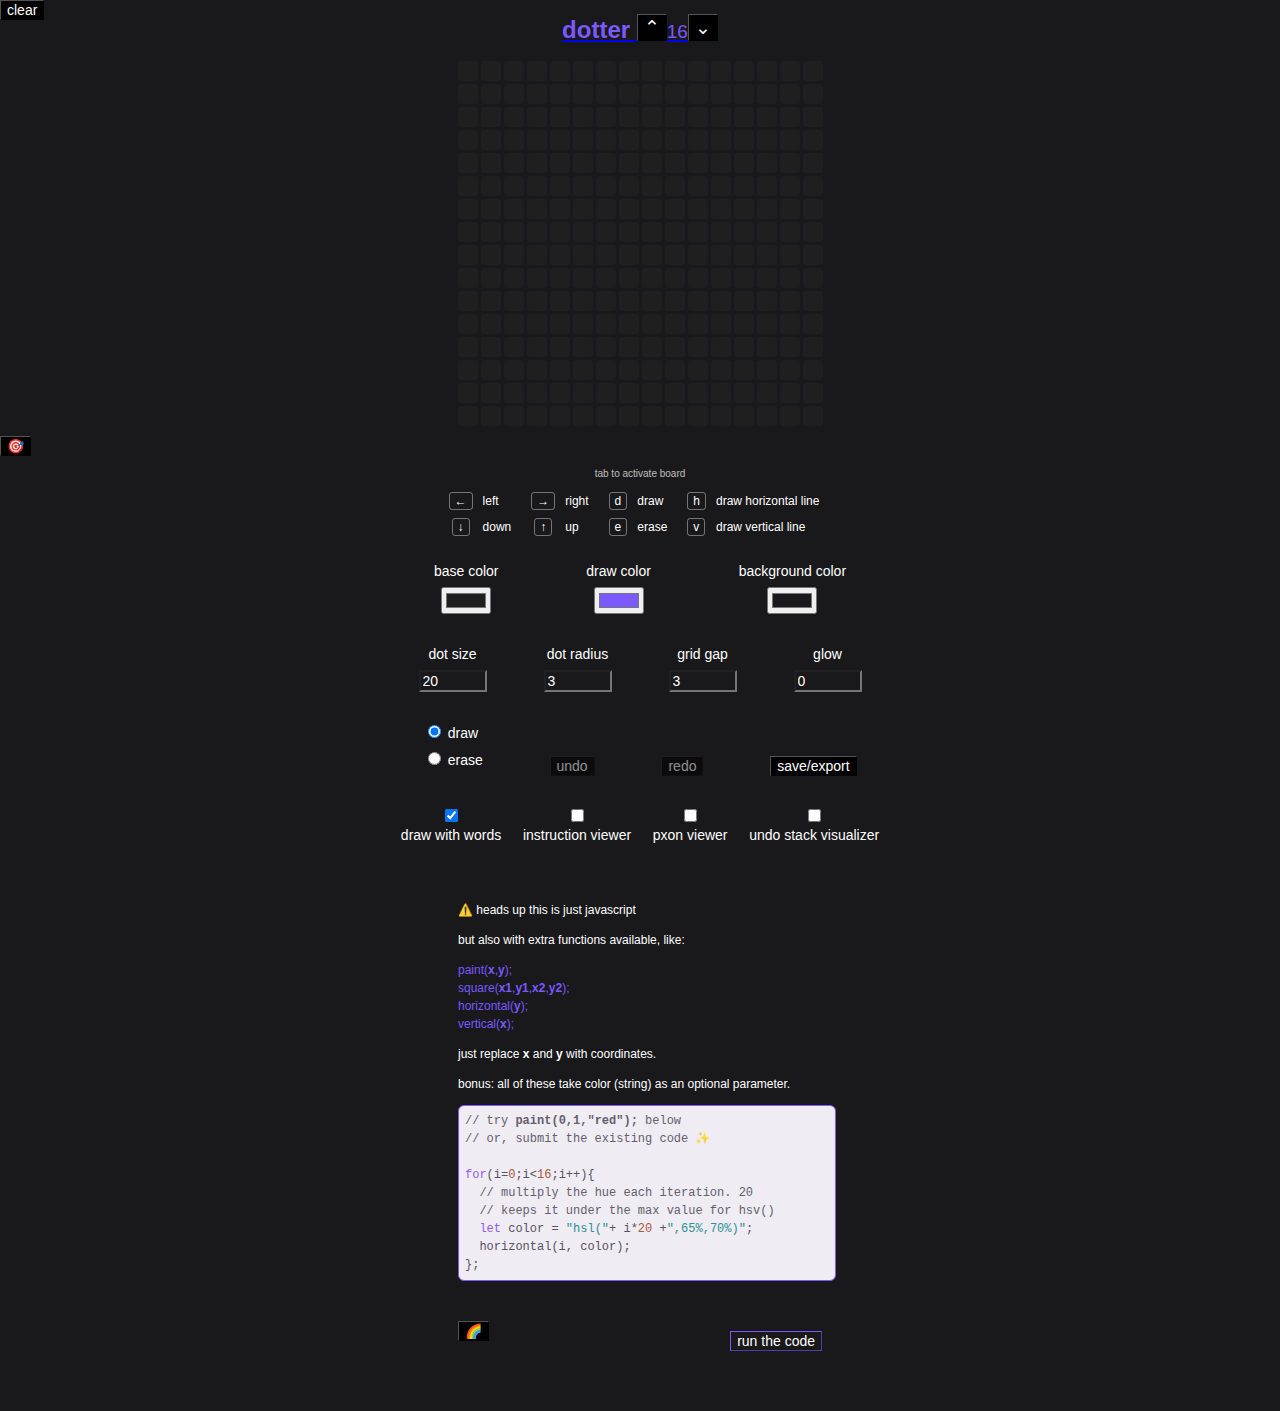
==== dotter/index.html @ d187bbe1 "Update load loop" ====
<!DOCTYPE html>
<html lang="en">
  <head>
    <meta charset="utf-8">
    <meta http-equiv="X-UA-Compatible" content="IE=edge">
    <meta name="viewport" content="width=device-width, initial-scale=1">
     <title>dotter</title>
    <!-- <script src="/dotter/neatcommands.js"></script> -->
    <link rel="stylesheet" href="highlight-styles/atelier-cave-light.css">
    <script  type="text/javascript" src="highlight-js-json.min.js"></script>
    <!-- <script src="https://cdnjs.cloudflare.com/ajax/libs/rangy/1.3.0/rangy-core.min.js" integrity="sha512-N+AGrlJCI4ov6LmtY/2SIm8kAcSAp9lhrYhVFmUhMBuFwQy3xEMNj+cPG4bg0N4XkL7Rw2+sKW8hg8v1MF5yLQ==" crossorigin="anonymous"></script> -->

    <!-- <script  type="text/javascript" src="rangy-selectionsaverestore.min.js"></script> -->


    <script>hljs.initHighlightingOnLoad();</script>
    <style>
//jStyle    
    /* CSS files add styling rules to your content */
    *{
      font-family:  SFMono-Regular, "SFMono-Regular", SFMono, Menlo,
        Monaco, Consolas,"Liberation Mono","Courier New", monospace;
        box-sizing: border-box;
    }
    html{
      overflow-x: hidden;
    }
    body {
      font-family: helvetica, arial, sans-serif;
      margin: 0;
      font-size: 12px;
      background-color: #000;
      transition: background-color .3s ease;
      --textColor: white;
      overflow-x: hidden;
      display: flex;
    }
    
    .draw-color{
      color: var(--currentNewDrawColor)
    }
    
    header{
      
    }
    h1{
      color: var(--currentNewDrawColor);
      text-transform: lowercase;
      text-align: center;
    }
    #dotter-num{
      font-size: 19px;
      font-weight: 100;
      position: relative;
      top: -.5px;
    }
    header button{
      font-size: 19px;
      font-weight: 100;
      position: relative;
      top: -4px;
    }
    th{
      font-weight: normal;
    }
    p{
      line-height: 1.5;
    }
    #keyboard-shortcuts table{
      margin: auto;
      padding: 0;
      border: 0;
      outline: 0;
    }
    td:nth-child(even){
      padding: 5px 15px 5px 5px;
    }
    .key{
      display: inline-block;
      border: 1px solid rgba(255,255,255,.4);
      border-radius: 3px;
      padding: 1px 5px;
      margin: 0 2px;
      color: var(--textColor);
    }
    #main{
      flex: 1;
    }
    #code-editor-input .comment{
      color: var(--textColor) !important;
      opacity: .8;
      position: relative;
      top: -6px;
    }
    #export-window{
      z-index: 999009;
      width: 80%;
      height: 80%;
      display: none;
      position: fixed;
      flex-direction: column;
      top: 50%;
      left: 50%;
      padding: 20px;
      /* bring your own prefixes */
      transform: translate(-50%, -50%);
      background-color: grey;
    }
    .overlay{
      height: 100%;
      width: 100%;
      position: fixed; /* Stay in place */
      z-index: 99999;
      display: none;
      touch-action: none;
      left: 0;
      top: 0;
      background-color: var(--bgColor);
      filter: brightness(0.2);
      opacity: .4;
    }
    .modal-inner{
      display: flex;
      flex: 1;
      height: 100%;
    }
    .modal-inner > div{
      flex: 1;
    }
    .modal-inner textarea{
      display: flex;
      height: 400px;
      flex: 1;
      width: 80%;
    }
    #pxon-scale{
      position: absolute;
      right: 85px;
      top: 7.5px;
    }
    #copy-pxon{
      position: absolute;
      right: 5px;
      top: 5px;
    }
    #pxon-panel, #instruction-panel{
      display: flex;
      flex-direction: column;
      line-break: normal;
      float: right;
      width: 40%;
      display: none;
      z-index: 1;
      color: var(--textColor);
      transition: width .2s ease-in-out;
      border-left: 1px solid rgba(255,255,255,.03);
      background: var(--bgColor);
    }
    #pxon-panel .right-panel-text{
      padding: 0 20px 20px;
      margin-top: 50px;
    }
    #pxon-panel a{
      color: var(--currentNewDrawColor);
      font-style: italic;
      position: relative;
      transition: all .2s ease;
      bottom:0;
    }
    #pxon-panel a:hover{
      bottom: 2px;
    }
    #raw{
      overflow: hidden;
      overflow-y: scroll;
      background: none;
      border: none;
      height: 100%;
      color: var(--textColor);
    }
    input,label, button{
      text-transform: lowercase;
      font-size: 13px;
      color: var(--textColor);
    }
    label{
      padding-bottom: 5px;
    }
    input{
      font-size:16px;
    }
    .tools{
      display: flex;
      margin: 5px;
      padding-bottom: 10px;
      justify-content: space-around;
      align-items: flex-end;
      max-width: 500px;
      margin: 0 auto;
      padding: 20px 0 10px;
    }
    .tools label{
      display: block;
      line-height: 1.5;
    }
    .tools.colors div, .tools.sizing div{
      text-align: center;
    }
    #select-draw-erase label{
      display: inline-block;
    }
    #preview {
      flex: unset;
    }
    #preview #svg-output{
      border: 1px solid var(--bgColor);
      background-color: var(--bgColor);
      display: flex;
      overflow: visible;
      border-radius: 3px;
      box-shadow: 0 0 9px rgba(0,0,0,.2),0 0 3px rgba(0,0,0,.3),0 0px 1px rgba(0,0,0,..2),0 0px 125px -25px var(--bgColor),0 0px 25px 0px rgba(0,0,0,.3);
    }
    #preview-pane{
      position: absolute;
      display: none;
      top: 0;
      right: 0;
    }
    #preview-pane .board{
      grid-gap: 1px 1px;
      grid-template-rows: repeat(16, 3px);
      grid-template-columns: repeat(16, 3px);
      border-radius: .1;
    }
    #preview-pane .board .dot[style]{
      border-radius: .1px !important;
    }
    #grid-container{
      -webkit-touch-callout: none; /* iOS Safari */
      -webkit-user-select: none; /* Safari */
       -khtml-user-select: none; /* Konqueror HTML */
         -moz-user-select: none; /* Old versions of Firefox */
          -ms-user-select: none; /* Internet Explorer/Edge */
              user-select: none; /* Non-prefixed version, currently supported by Chrome, Edge, Opera and Firefox */
      margin-bottom: 10px;
      opacity: 1;
      transform: scale3d(1,1,1);
    }
    #grid-container .board{
      margin: auto;
      touch-action: none;
      outline: none;
    }
    .board-container{
      display: flex;
      justify-content:space-around;
      align-content: center;
    }
    .board{
      display: grid;
      grid-gap: 3px 3px;
      grid-template-rows: repeat(16, 20px);
      grid-template-columns: repeat(16, 20px);
    }
    .dot{
      background-color: #19181A;
      border: 1px solid rgba(255,255,255,0);
      transition: border .1s ease;
      transition: filter .1s ease;

    }  
    input[type=color]{
      /* border: none;
      background-color: transparent; */
    }
    input[type=number]{
      background-color:transparent;
      width: 60px;
    }
    input[type=submit]{
      margin-top: 10px;
      background-color:transparent;
      border-width: 1px;
      border-color: var(--currentNewDrawColor) !important;
      float: right;
      color: var(--textColor);
    }
    #draw-with-words{
      margin: 40px auto 20px;
      width: 364px;
      padding-bottom: 50px;
      color: var(--textColor);
    }
    code{
      width: 364px;
      min-height: 150px;
      border: 1px solid var(--currentNewDrawColor);
      line-height: 1.5;
      border-radius: 6px;
      display: block;
      margin: auto;
      padding: 20px;
      text-align: left;  
      text-transform: unset !important;    
    }
    code {
      /* color: var(--currentNewDrawColor) !important; */
      text-align: left;      
      text-transform: unset !important;
    }
    span.code{
      color: var(--currentNewDrawColor);
    }    
    button{
      background-color: black;
      border-width: 1px;
      color: var(--textColor);
    }
    #more-tools{
      display: flex;
      align-items: flex-start;
      text-align: center;
    }
    #more-tools label{
      display: block;
    }
    #undo-visualizer * {
      display: inline-block;
    }
    #undo-visualizer #undo-tile-scale, 
    #undo-visualizer #undo-tile-gap{
      display: none;
    }
    #undo-button{
      opacity: .5;
      transition: opacity .1s ease-in-out;
    }
    #redo-button{
      opacity: .5;
      transition: opacity .1s ease-in-out;
    }
    #undo-history:first-child { margin-top: auto }
    #undo-history{
      display: flex;
      flex-direction: row-reverse;
      justify-content:  flex-end;
      flex-wrap: nowrap;
      white-space: nowrap;
      margin-top: 20px;
      border: 1px solid rgba(255,255,255,.2);
      padding: 10px;
      max-width: 95%;
      overflow-x: scroll;
      margin: 30px auto 0;
    }
    #undo-history .board{
      grid-gap: 0 0;
      margin-right: 10px;
      grid-template-rows: repeat(16, 2px);
      grid-template-columns: repeat(16, 2px);
    }
    #undo-history .dot[style]{
      box-shadow: none !important;
    }
    .before-drawing{
      height: auto;
      display: block;
      opacity: 1;
      transition: all .5s ease;
    }
    .after-drawing{
      height: 0;
      display: none;
      opacity: 0;
      transition: all .5s ease;
    }
    
    #hide-checkbox:checked + label {
      transform: scale(2, 3);
      position: relative;
      left: -5px;
      bottom: -5px;
      font-size: 10px;
    }
    #preview #svg-output{
      transform-origin-x: 0;
      transform-origin-y: 0;
    }
    @media only screen and (min-width: 440px) {
      input,label, button{
        text-transform: lowercase;
        font-size:14px;
        color: var(--textColor);
      }

    }
    </style>
  </head>  
  <body>
    <button onclick="clearBoard();" style="position: absolute;top:10;left:10;">clear</button>
    <div id="export-window">
      <h2>Export your dots to PXON or SVG</h2>
      <button id="close-export-modal">close this</button>
      <div class="modal-inner">
        <div id="export-pxon">
          <p>Here's your pxon</p>
          <textarea id="export-pxon-textarea"></textarea>
        </div>
        <div id="export-svg">
          <p>Here's your svg</p>
          <textarea id="export-svg-textarea"></textarea>
        </div>
        <div id="preview">
          <p>Here's your preview</p>
        </div>
      </div>
    </div>
    <div id="overlay-backdrop" class="overlay"></div>
    <div id="main">
      <header><a href="/">
        <h1>DOTTER <button id="dotter-up">⌃</button><span id="dotter-num">16</span><button id="dotter-down">⌄</button></h1>
        </a>
      </header>
      <div  id="grid-container" class="board-container"></div>
      <button id="color-eyedropper">🎯</button>
      <pre id="code-editor-console" style="text-align:center;opacity: .4;margin-top: 0;white-space: pre-wrap;"></pre>
      <div id="keyboard-shortcuts">
        <small style="text-align: center;display: block;opacity: .7;">tab to activate board</small>
        <table>
          <colgroup span="2"></colgroup>
          <colgroup span="2"></colgroup>
          <colgroup span="2"></colgroup>
          <colgroup span="2"></colgroup>
          <tr>
            <th 
              colspan="2" 
              scope="colgroup"  
              aria-label="column of shortcuts"
            ></th>
            <th 
              colspan="2" 
              scope="colgroup"  
              aria-label="column of shortcuts"
            ></th>
            <th 
            colspan="2" 
            scope="colgroup"  
            aria-label="column of shortcuts"
          ></th>
          <th 
            colspan="2" 
            scope="colgroup"  
            aria-label="column of shortcuts"
          ></th>
          </tr>
          <tr>
            <th scope="col" aria-label="key"></th>
            <th scope="col" aria-label="command"></th>
            <th scope="col" aria-label="key"></th>
            <th scope="col" aria-label="command"></th>
            <th scope="col" aria-label="key"></th>
            <th scope="col" aria-label="command"></th>
            <th scope="col" aria-label="key"></th>
            <th scope="col" aria-label="command"></th>
          </tr>
          <tr>
            <th scope="td"><span class="key">←</span></th>
            <td>left</td>
            <th scope="td"><span class="key">→</span></th>
            <td>right</td>
            <th scope="td"><span class="key">d</span></th>
            <td>draw</td>
            <th scope="td"><span class="key">h</span></th>
            <td>draw horizontal line</td>
          </tr>
          <tr>
            <th scope="td"><span class="key">↓</span></th>
            <td>down</td>
            <th scope="td"><span class="key">↑</span></th>
            <td>up</td>
            <th><span class="key">e</span></td>
            <td>erase</td>
            <td><span class="key">v</span></td>
            <td>draw vertical line</td>
          </tr>
        </table>
      </div>
      <div id="preview-pane"></div>
      <div class="tools colors">
        <div id="initial-dot-color-select">
          <label for="initial-dot-color-selected">Base color</label>
          <input type="color" id="initial-dot-color-selected" name="select-initial-dot-color" class="color-picker" value="#1f1f1f" tabIndex="0"/>
        </div>
        <div id="color-select">
          <label for="color-selected">Draw Color</label>
          <input type="color" id="color-selected" class="color-picker" name="select-color" value="#7a59ff" tabIndex="0"/>
        </div>
        <div id="background-select">
          <label for="background-color-selected">Background Color</label>
          <input type="color" id="background-color-selected" name="select-background-color" class="color-picker" value="#19181A" tabIndex="0"/>
        </div>
      </div>
      <div class="tools sizing">
        <div id="select-dot-size" >
          <label for="dot-size">dot size</label>
          <input type="number" id="dot-size" name="select-dot-size"
             value="20">
        </div>
        <div id="select-dot-radius-amount">
          <label for="dot-radius-amount">dot radius</label>
          <input type="number" id="dot-radius-amount" name="select-dot-radius-amount"
             value="3" >
        </div>
        <div id="select-grid-gap-size">
          <label for="grid-gap-size">grid gap</label>
          <input type="number" id="grid-gap-size" name="select-grid-gap-size"
             value="3" >
        </div>
        <div id="select-glow-amount">
          <label for="glow-amount">glow</label>
          <input type="number" id="glow-amount" name="select-glow-amount"
             value="0">
        </div>
      </div>
      <div class="tools-container">
        <div class="tools modes">
          <div id="select-draw-erase">
            <input type="radio" id="select-draw-radio" name="draw-erase-radio" value="draw" / checked>
            <label for="select-draw-radio">draw</label><br/>
            <input type="radio" id="select-erase-radio" name="draw-erase-radio" value="erase" />
            <label for="select-erase-radio">erase</label>
          </div>
          <div class="undo">
            <button id="undo-button" disabled>undo</button>
          </div>
          <div class="redo">
            <button id="redo-button" disabled>redo</button>
          </div>
          <div>
            <button id="open-save-export-button">save/export</button>
          </div>
        </div>
        <div id="more-tools" class="tools">
          <!-- <div class="check">
            <input type="checkbox" id="hide-checkbox" name="hide">
            <label for="hide-checkbox">minimize</label>
          </div> -->
          <div class="check experiment">
            <input type="checkbox" id="code-editor-checkbox" name="code-editor-checkbox" checked>
            <label for="code-editor-checkbox">draw with words</label>
          </div>
          <div class="check experiment">
            <input type="checkbox" id="enable-instruction-viewer" name="enable-instruction-viewer">
            <label for="enable-instruction-viewer">Instruction viewer</label>
          </div>
          <div class="check experiment">
            <input type="checkbox" id="enable-pxon-viewer" name="enable-pxon-viewer">
            <label for="enable-pxon-viewer">PXON viewer</label>
          </div>
          <div id="undo-visualizer" class="check experiment">
            <input type="checkbox" id="enable-undo-visualizer" name="enable-undo-visualizer">
            <label for="enable-undo-visualizer">undo stack visualizer</label>
            <div id="undo-tile-scale">
              <span>(🚧 disable if slow)</span>
              <label for="select-undo-tile-scale">&nbsp;&nbsp; scale</label>
              <input type="number" id="select-undo-tile-scale" name="select-undo-tile-scale" value="2" style="width:40px;">
            </div>
            <div id="undo-tile-gap">
              <label for="select-undo-tile-gap">&nbsp;&nbsp; gap</label>
              <input type="number" id="select-undo-tile-gap" name="select-undo-tile-gap" value="0" style="width:40px;">
            </div>
          </div>
        </div>
      </div>
      <div id="draw-with-words">
        <p><span style="font-size:12px">⚠️</span> heads up this is just javascript</p>
        <p>but also with extra functions available, like:</p>
        <p>
          <span class="code">paint(<b>x</b>,<b>y</b>);</span><br/>
          <span class="code">square(<b>x1</b>,<b>y1</b>,<b>x2</b>,<b>y2</b>);</span><br/>
          <span class="code">horizontal(<b>y</b>);</span><br/>
          <span class="code">vertical(<b>x</b>);</span><br/>
        </p>
        <p>just replace <b>x</b> and <b>y</b> with coordinates.</p>
        <p>bonus: all of these take color (string) as an optional parameter.</p>
        <pre>
<code name="code-editor" id="code-editor-input" contenteditable="true" autocapitalize="off" autocomplete="off" spellcheck="false" class="javascript">// try <strong>paint(0,1,"red");</strong> below 
// or, submit the existing code ✨

for(i=0;i<16;i++){
  // multiply the hue each iteration. 20
  // keeps it under the max value for hsv()
  let color = "hsl("+ i*20 +",65%,70%)";
  horizontal(i, color);
};
</code>
      </pre>
      <input id="submit-code-button" type="submit" value="run the code" title="run the code, do it" />
      <button onclick="codeEditorInput.innerHTML=moreRainbowCode;hljs.highlightBlock(codeEditorInput);">🌈</button>
      
        <!-- <pre>
paint(x,y,color)
  x = (number) x coordinate
  y = (number) y coordinate
  color = (string) optional. color in hex "#ffffff" format
  
square(x1,y1,x2,y2,color)
  x1 = (number) x coordinate
  y1 = (number) y coordinate
  x2 = (number) x coordinate
  y2 = (number) y coordinate
  color = (string) optional. color in hex "#ffffff" format
        </pre> -->
      </div>
    </div>
    <div id="instruction-panel">
      <button id="copy-instruction">copy url</button>

      <textarea style="height:1000px;" id="instructions"></textarea>
    </div>
    <div id="pxon-panel">
      <div class="pxon-panel-top">
        <div id="pxon-scale">
          <label for="select-pxon-scale">pxon scale:</label>
          <input type="number" id="select-pxon-scale" value="1" style="width:40px;"/>
        </div>
        <div class="right-panel-text">
          <div class="before-drawing">
            <p>first, you must draw.</p>
          </div>
          <div class="after-drawing">
            <p><b class="draw-color">CONGRATS</b></p>
            <p>You've made <a href="http://jennmoney.biz/pxon">PXON</a>.</p>
            <p>The text below is editable. you'll find copy and download buttons above and to the right.</p>
            <p>Adjust the scale of your pxon, if you'd like!</p>
          </div>
        </div>
        <button id="copy-pxon">copy</button>
      </div>
      <textarea id="raw"></textarea>
    </div>
    
    
<script>









function sleep(milliseconds) { 
  let timeStart = new Date().getTime(); 
  while (true) { 
      let elapsedTime = new Date().getTime() - timeStart; 
      if (elapsedTime > milliseconds) { 
          break; 
      } 
  }
}

var gridContainer,
  undoStack = [],
  gridArray = [],
  gridContainer = document.getElementById('grid-container'),
  undoPresses = 0,
  undoCount = 0,
  undoButton = document.getElementById("undo-button"),
  openSaveExportButton = document.getElementById("open-save-export-button"),
  closeExportModal = document.getElementById("close-export-modal"),
  overlayBackdrop = document.getElementById("overlay-backdrop"),
  BOARD_SIZE = 16,
  dotBoard,
  dotCount,
  currentTool,
  hasDrawnSwitch = false,
  pxonScale = 10,
  color,
  undoSize,
  currentUndoSpot,
  currentUndoSpotFromIndex,
  UNDO_VISUALIZER = false; 

//////// SET UP OPTIONS + USER INPUTS

var inputInitialDotColor = document.getElementById("initial-dot-color-selected"),
  inputNewDrawColor = document.getElementById("color-selected"),
  inputBackgroundColor = document.getElementById("background-color-selected"),
  inputDotSize = document.getElementById("dot-size"),
  inputDotRadius = document.getElementById("dot-radius-amount"),
  inputGridGapSize = document.getElementById("grid-gap-size"),
  inputGlowRadius = document.getElementById("glow-amount"),
  inputDrawEraseRadio = document.getElementById("draw"),
  inputHideCheckbox = document.getElementById("hide-checkbox"),
  inputInstructionViewerCheckbox = document.querySelector("input[name=enable-instruction-viewer]"),

  inputPxonViewerCheckbox = document.querySelector("input[name=enable-pxon-viewer]"),
  inputPxonScale = document.getElementById("select-pxon-scale")
  inputCodeEditorCheckbox = document.getElementById("code-editor-checkbox")
  inputUndoVisualizerCheckbox = document.querySelector("input[name=enable-undo-visualizer]"),
  inputUndoVisualizerScaleContainer = document.getElementById("undo-tile-scale"),
  inputUndoVisualizerScale = document.getElementById("select-undo-tile-scale"),
  inputUndoVisualizerGapContainer = document.getElementById("undo-tile-gap"),
  inputUndoVisualizerGap = document.getElementById("select-undo-tile-gap");

function deleteBoard() {
  if (confirm("Are you sure you want to delete this board? It…cannot be undone.")) {
    var board = document.querySelectorAll("#grid-container .board");
    board[0].remove();
    startup();
  } else {
    return false;
  }
}

var initialDotColor,
  newDrawColor,
  backgroundColor,
  dotSize,
  dotRadius,
  gridGapSize,
  glowRadius,
  hideCheckbox,
  instructionViewerCheckbox,
  pxonViewerCheckbox,
  codeEditorCheckbox,
  undoVisualizerCheckbox,
  undoVisualizerScale,
  undoVisualizerGap;
  
  var defaultOptions = {
    initialDotColor: "#1f1f1f",
    newDrawColor: "#7a59ff", //ffa57d
    backgroundColor: "#19181a",
    dotSize: 20,
    dotRadius: 3,
    gridGapSize: 3,
    glowRadius: 0,
    hideCheckbox: false,
    instructionViewerCheckbox: false,
    pxonViewerCheckbox: false,
    pxonScale: 1,
    codeEditorCheckbox: true,
    undoVisualizerCheckbox: false,
    undoVisualizerScale: 2,
    undoVisualizerGap: 0,
    currentTool: "draw"
  }

function getState(){
  initialDotColor = localStorage.getItem("initialDotColor") | inputInitialDotColor.value;
  newDrawColor = inputNewDrawColor.value;
  backgroundColor = localStorage.getItem("backgroundColor") | inputBackgroundColor.value;
  dotSize = inputDotSize.value;
  dotRadius = inputDotRadius.value;
  gridGapSize = inputGridGapSize.value;
  hideCheckbox = inputHideCheckbox.checked;
  glowRadius = inputGlowRadius.value;
  instructionViewerCheckbox = inputInstructionViewerCheckbox.checked;
  pxonViewerCheckbox = inputPxonViewerCheckbox.checked;
  codeEditorCheckbox = inputCodeEditorCheckbox.checked;
  undoVisualizerCheckbox = inputUndoVisualizerCheckbox.checked;
  undoVisualizerScale = inputUndoVisualizerScale.value;
  undoVisualizerGap = inputUndoVisualizerGap.value;
}


function loadState(){
  if (typeof(Storage) !== "undefined") {
    initialDotColor = localStorage.getItem("initialDotColor");
    newDrawColor = localStorage.getItem("newDrawColor");
    backgroundColor = localStorage.getItem("backgroundColor");
    dotSize = localStorage.getItem("dotSize");
    dotRadius = localStorage.getItem("dotRadius");
    gridGapSize = localStorage.getItem("gridGapSize");
    glowRadius = localStorage.getItem("glowRadius");
    hideCheckbox = localStorage.getItem("hideCheckbox");
    codeEditorCheckbox = localStorage.getItem("codeEditorCheckbox");
    instructionViewerCheckbox = localStorage.getItem("instructionViewerCheckbox");
    pxonViewerCheckbox = localStorage.getItem("pxonViewerCheckbox");
    undoVisualizerCheckbox = localStorage.getItem("undoVisualizerCheckbox");
    undoVisualizerScale = localStorage.getItem("undoVisualizerScale");
    undoVisualizerGap = localStorage.getItem("undoVisualizerGap");
  } else {
    // no localstorage..
  }
  
}

function applyState(){
  updateInitialDotColor(initialDotColor)
}

function saveState(){
  if (typeof(Storage) !== "undefined") {
    localStorage.setItem("initialDotColor", initialDotColor);
    localStorage.setItem("newDrawColor", newDrawColor);
    localStorage.setItem("backgroundColor", backgroundColor);
    localStorage.setItem("dotSize", dotSize);
    localStorage.setItem("dotRadius", dotRadius);
    localStorage.setItem("gridGapSize", gridGapSize);
    localStorage.setItem("glowRadius", glowRadius);
    localStorage.setItem("hideCheckbox", hideCheckbox);
    localStorage.setItem("codeEditorCheckbox", codeEditorCheckbox);
    localStorage.setItem("pxonViewerCheckbox", pxonViewerCheckbox);
    localStorage.setItem("undoVisualizerCheckbox", undoVisualizerCheckbox);
    localStorage.setItem("undoVisualizerScale", undoVisualizerScale);
    localStorage.setItem("undoVisualizerGap", undoVisualizerGap);  
  } else {
    // no localstorage..
  }
  
}

// hex to hsl copyright uhhh stack overflow
function unhex(hex){
  var result = /^#?([a-f\d]{2})([a-f\d]{2})([a-f\d]{2})$/i.exec(hex);
  r = parseInt(result[1], 16);
  g = parseInt(result[2], 16);
  b = parseInt(result[3], 16);
  r /= 255, g /= 255, b /= 255;
  var max = Math.max(r, g, b), min = Math.min(r, g, b);
  var h, s, l = (max + min) / 2;
  if(max == min){
    h = s = 0; // achromatic
  }else{
    var d = max - min;
    s = l > 0.5 ? d / (2 - max - min) : d / (max + min);
    switch(max){
      case r: h = (g - b) / d + (g < b ? 6 : 0); break;
      case g: h = (b - r) / d + 2; break;
      case b: h = (r - g) / d + 4; break;
    }
    h /= 6;
  }
  var HSL = new Object();
  HSL['h']=h;
  HSL['s']=s;
  HSL['l']=l;
  return HSL;
}

// Bind to input changes on INITIAL dot color  
inputInitialDotColor.addEventListener("input", function() {
  updateInitialDotColor(inputInitialDotColor.value);
}, false); 
   
// Bind to input changes on NEW DRAW color  
inputNewDrawColor.addEventListener("input", function() {
  updateNewDrawColor(inputNewDrawColor.value);
}, false); 
      
// Bind to input changes on BACKGROUND color 
inputBackgroundColor.addEventListener("input", function() {
  updateBackgroundColor(inputBackgroundColor.value);
}, false); 

// Bind to input changes on DOT RADIUS
inputDotRadius.addEventListener("input", function() {
  updateDotRadius(inputDotRadius.value);
}, false); 

function updateDotRadius(amount){
  if(!amount){
    amount = 3;
  }
  const style = document.createElement('style');
  style.innerHTML = `
    .dot {
        border-radius:` + inputDotRadius.value + `px;
    }`;     
  document.head.appendChild(style);
  // update variable
  dotRadius = amount;
  // update input value
  inputDotRadius.value = amount;
  // save state
  saveState();
}

// Bind to input changes on DOT SIZE
inputDotSize.addEventListener("input", function() {
  updateDotScale(inputDotSize.value);
}, false); 

// Handle changes to DOT SIZE
function updateDotScale(sizeInPx){
  if(!sizeInPx){
    sizeInPx = 20;
  }
  var n = sizeInPx + "px"; 
  const style = document.createElement('style');
  style.innerHTML = `
    #grid-container .board{
      grid-template-rows: repeat(` + BOARD_SIZE + `, ` + n + `);
      grid-template-columns: repeat(` + BOARD_SIZE + `, ` + n + `);
    } `;   
  document.head.appendChild(style);
  // update variable
  dotSize = sizeInPx;
  // update input value
  inputDotSize.value = sizeInPx;
  // save state
  saveState();
}

// Bind to input changes on GRID GAP 
inputGridGapSize.addEventListener("input", function() {
  updateGridGapSize(inputGridGapSize.value);
}, false);

function updateGridGapSize(sizeInPx){
  if(!sizeInPx){
    sizeInPx = 3;
  }
  const style = document.createElement('style');
  if (sizeInPx > 0){
    style.innerHTML = `
      #grid-container .board {
          grid-gap: `  + sizeInPx + `px `  + sizeInPx + `px;
      }`;     
  }else{
    style.innerHTML = `
    #grid-container .board {
        grid-gap: 0 0;
    }`; 
  }
  document.head.appendChild(style);
  // scale must be changed to recalculate grid-gap, or something. it seems to require this.
  updateDotScale(dotSize - 1);
  setTimeout(function(){ 
    updateDotScale(dotSize + 1); 
  }, 15);
  // update variable
  gridGapSize = amount;
  // update input value
  inputGridGapSize.value = amount;
  // save state
  saveState();
}
var wnumb = 'ed553bc94f1e0b6c72' 
// Bind and handle input changes on GLOW AMOUNT
inputGlowRadius.addEventListener("input", function() {
  updateGlowRadius(inputGlowRadius.value);
}, false); 

// Handle changes to GLOW AMOUNT
function updateGlowRadius(amount){
  if(!amount){
    amount = 0;
  }
  var dots = document.querySelectorAll(".dot");
  dots.forEach(item => 
    item.style.cssText += `box-shadow: 0 0 ` + amount + `px  var(--glowColor),
         0 0 ` + amount + `px  var(--glowColor);`
  );
  // update variable
  glowRadius = amount;
  // update input value
  inputGlowRadius.value = amount;
  // save state
  saveState();
}

// Bind to changes on DRAW / ERASE RADIO
var drawEraseRadios = document.querySelectorAll('input[name=draw-erase-radio]');
if(drawEraseRadios.length) {
  for(count = 0; count < drawEraseRadios.length; count++){
    drawEraseRadios[count].addEventListener('change', function() {
        currentTool = this.value;
    });
  }
}

// Bind to clicks on save/export button
openSaveExportButton.addEventListener( 
  'click',
  function() {
    toggleExportWindow();
  }
);

closeExportModal.addEventListener( 
  'click',
  function() {
    toggleExportWindow();
  }
);

overlayBackdrop.addEventListener( 
  'click',
  function() {
    toggleExportWindow();
  }
);

function toggleExportWindow(){
  var exportWindow = document.getElementById("export-window");
  if (exportWindow.style.display != "block"){
    updatePXON();
    renderSVGfromExportWindow();
    exportWindow.style.display = "block";
    overlayBackdrop.style.display = "flex";
  } else {
    exportWindow.style.display = "none"
    overlayBackdrop.style.display = "none"

  }
}

// Bind & handle changes on PXON VIEWER CHECKBOX
inputInstructionViewerCheckbox.addEventListener( 
  'change',
  function() {
    updateInstructionViewerCheckbox(this);
  }
);
// Bind & handle changes on PXON VIEWER CHECKBOX
inputPxonViewerCheckbox.addEventListener( 
  'change',
  function() {
    updatePxonViewerCheckbox(this);
  }
);



/// COLOR PICKER 
var pressed;
document.getElementById("color-eyedropper").addEventListener("click",function(e){
  body.style.cursor = "crosshair";
  function getBackgroundColor(dot, event){
    if(event.target.classList.contains("dot")){
      let color = getComputedStyle(dot).getPropertyValue("--dotColor");
      document.getElementById("color-selected").value = color ;
    }
  }
  Array.prototype.forEach.call(dots, function(dot, i) {
    dot.onmousedown = function(event) {
      pressed = true;
      getBackgroundColor(dot, event);
      saveState();
    };
    dot.onmouseenter = function() {
      dot.style.border = "1px solid rgba(255,255,255,.1)"

      if (pressed == true) {
        getBackgroundColor(dot, event);
      }
    };
    dot.onmouseup = function() {
      pressed = false;
      saveState();
    };
    dot.onmouseout = function() {
      dot.style.border = "1px solid rgba(255,255,255,0)"
      if (pressed == true) {
        // i don't think there's anything to cancel 
      }
    }
    document.getElementById("color-eyedropper").addEventListener("click",function(e){
      bindClicksForCurrentBoard();
    });
  });
  // In case mouse leaves board while pressed
  document.onmouseup = function() {
    pressed = false;
  };   
  
})


var dotterNumButtons = document.querySelectorAll("header button");

dotterNumButtons[0].addEventListener('click',function(){
  BOARD_SIZE++;
  document.getElementById('dotter-num').innerHTML = BOARD_SIZE;
  startup();
})
dotterNumButtons[1].addEventListener('click',function(){
  BOARD_SIZE--;
  document.getElementById('dotter-num').innerHTML = BOARD_SIZE;
  startup();
})

// Bind & handle changes on PXON VIEWER CHECKBOX
inputPxonScale.addEventListener( 
  'change',
  function() {
    updatePxonScale(inputPxonScale.value);
  }
);

function updatePxonScale(number){
  pxonScale = number;
  // console.log(pxonScale);
  updatePXON();
}


function updateInstructionViewerCheckbox(input){
  instructionContainer = document.getElementById("instruction-panel");
  if(input){
    if(input.checked) {
      instructionContainer.style.display = "flex";
      instructionContainer.style.width = "40%";
      inputInstructionViewerCheckbox.checked = input.checked;
    } else {
      instructionContainer.style.display = "none";
      instructionContainer.style.width = "0";
      inputInstructionViewerCheckbox.checked = input.checked;
    }
  }else{
    instructionContainer.style.display = "none";
    instructionContainer.style.width = "0";
    inputInstructionViewerCheckbox.checked = false;
  }  
}
function updatePxonViewerCheckbox(input){
  pxonContainer = document.getElementById("pxon-panel");
  if(input){
    if(input.checked) {
      pxonContainer.style.display = "flex";
      pxonContainer.style.width = "40%";
      inputPxonViewerCheckbox.checked = input.checked;
    } else {
      pxonContainer.style.display = "none";
      pxonContainer.style.width = "0";
      inputPxonViewerCheckbox.checked = input.checked;
    }
  }else{
    pxonContainer.style.display = "none";
    pxonContainer.style.width = "0";
    inputPxonViewerCheckbox.checked = false;
  }  
}

// Set up copy instruction button
copyInstructionButton = document.getElementById("copy-instruction");

copyInstructionButton.addEventListener("click", function(){
  
  var getUrl = window.location;
  var baseUrl = getUrl .protocol + "//" + getUrl.host + "/" + getUrl.pathname.split('/')[1];
  console.log(baseUrl);
  
  var instructionsInput = document.getElementById("instructions"); 
  
  var instructionOutputPre = instructionsInput.innerHTML;
  
  var compressed=en(instructionOutputPre)

  var instructionOutputSegment =  encodeURIComponent(compressed);
    
  instructionsInput.innerText = baseUrl + "?instructions=" + instructionOutputSegment;
  
  

  console.log(instructionOutputSegment);

  instructionsInput.focus();
  instructionsInput.select();
  try {
    let successful = document.execCommand('copy');
    let msg = successful ? 'successful' : 'unsuccessful';
    copyInstructionButton.innerText = "successfully copied!";
    setTimeout(function(){
      copyInstructionButton.innerText = "copy again";
    }, 1500);
  } catch(err) {
    alert('failed to copy. ☹️ … ' + err);
  }

})
// Set up copy pxon button
copyPxonButton = document.getElementById("copy-pxon");

copyPxonButton.addEventListener("click", function(){
  pxonOutputPre = document.getElementById("raw");
  var copiedPxon = pxonOutputPre;
  copiedPxon.focus();
  copiedPxon.select();
  try {
    let successful = document.execCommand('copy');
    let msg = successful ? 'successful' : 'unsuccessful';
    copyPxonButton.innerText = "successfully copied!";
    setTimeout(function(){
      copyPxonButton.innerText = "copy again";
    }, 1500);
  } catch(err) {
    alert('failed to copy. ☹️ … ' + err);
  }

})
// 
// // Bind & handle changes on PXON VIEWER CHECKBOX
// inputHideCheckbox.addEventListener( 
//   'change',
//   function() {
//     var otherCheckBoxes = document.querySelectorAll("#more-tools .experiment");
//     if(this.checked) {
//       otherCheckBoxes.forEach(element =>
//         element.style.display = "none"
//       );
//     } else {
//       otherCheckBoxes.forEach(element =>
//         element.style.display = "unset"
//       );
//     }
//       
//       
//   }
// );





var codeEditorInputFocused = isFocused(document.querySelector('#code-editor-input'));


var codeEditorInput = document.getElementById("code-editor-input");
var oldCurserPosition;
function setChangeListener (codeEditorInput, listener) {
  codeEditorInput.addEventListener("blur", listener);
  codeEditorInput.addEventListener("keyup", listener);
  codeEditorInput.addEventListener("paste", listener);
  codeEditorInput.addEventListener("copy", listener);
  codeEditorInput.addEventListener("cut", listener);
  codeEditorInput.addEventListener("delete", listener);
  codeEditorInput.addEventListener("mouseup", listener);
}


setChangeListener(codeEditorInput, function(event){
  // codeEditorInput.classList = "";
  // var savedSel = rangy.saveSelection(codeEditorInput);
  // console.log(savedSel.win.innerHTML);
  // hljs.highlightBlock(codeEditorInput);
  // rangy.restoreSelection(savedSel);
});

var codeEditorInput = document.getElementById("code-editor-input");

codeEditorInput.addEventListener('input',function(){
  // console.log('ok');
});

// Bind & handle changes on PXON VIEWER CHECKBOX
inputCodeEditorCheckbox.addEventListener( 
  'change',
  function() {
      codeEditor = document.getElementById("draw-with-words");
    if(this.checked) {
      codeEditor.style.display = "block"
    } else {
      codeEditor.style.display = "none"
    }
  }
);

// Bind & handle changes on UNDO VISUALIZER CHECKBOX
inputUndoVisualizerCheckbox.addEventListener( 
  'change', 
  function() {
    if(this.checked) {
        UNDO_VISUALIZER = true;
        var undoVisualizer = document.createElement("div");
        undoVisualizer.id = "undo-history";
        gridContainer.after(undoVisualizer);
        undoVisualizer.innerHTML = "";
        undoStack.forEach(element =>
          undoVisualizer.innerHTML += element
        );
        inputUndoVisualizerScaleContainer.style.display = "inline-block";
        inputUndoVisualizerGapContainer.style.display = "inline-block";
    } else {
      UNDO_VISUALIZER = false;
      var undoVisualizer = document.getElementById('undo-history');
      undoVisualizer.remove();
      inputUndoVisualizerScaleContainer.style.display = "none";
      inputUndoVisualizerGapContainer.style.display = "none";
    }
  }
);

// Bind  to changes on UNDO VISUALIZER SCALE
inputUndoVisualizerScale.addEventListener("input", function() {
  updateUndoVisualizerScale(inputUndoVisualizerScale.value);
}, false); 

// Handle changes to UNDO VISUALIZER SCALE
function updateUndoVisualizerScale(n){
  var n = n + "px"; 
  const style = document.createElement('style');
  style.innerHTML = `
    #undo-history .board{
      grid-template-rows: repeat(` + BOARD_SIZE + `, ` + n + `);
      grid-template-columns: repeat(` + BOARD_SIZE + `, ` + n + `);
    } `;   
  document.head.appendChild(style);
}

// Handle changes to UNDO VISUALIZER GAP
inputUndoVisualizerGap.addEventListener("input", function() {
  const style = document.createElement('style');
  if (inputUndoVisualizerGap.value > 0){
    style.innerHTML = `
      #undo-history .board {
          grid-gap: `  + inputUndoVisualizerGap.value + `px `  + inputUndoVisualizerGap.value + `px;
      }`;     
  }else{
    style.innerHTML = `
    #undo-history .board {
        grid-gap: 0 0;
    }`; 
  }
  document.head.appendChild(style);
  
  // scale must be changed to recalculate grid-gap, or something. it seems to require this.
  updateUndoVisualizerScale(inputUndoVisualizerScale.value - 1);
  setTimeout(function(){ 
    updateUndoVisualizerScale(inputUndoVisualizerScale.value); 
  }, 15);
}, false); 
var timeout;

// Handle code input

var inputCodeSubmitButton = document.getElementById("submit-code-button");
inputCodeSubmitButton.addEventListener("click", function(){
  code = document.getElementsByTagName("code");
  userCode = code[0].textContent;
  
  var errorContainer = document.getElementById("code-editor-console")
  errorContainer.innerHTML = "";
  try{
    window.scrollTo({ top: 0, behavior: 'smooth' });
    var timeout = true;
    setTimeout(function(){
      eval(userCode)
    },100);  
  } catch(e) {
    // console.log(e.lineNumber);
    errorContainer.innerHTML = e.message;
    console.log("something done wrong " +e.message)
  }
});
      
//////// HANDLING UPDATES

function updateInitialDotColor(color){
  if(!color){
    color = inputInitialDotColor.value
  }
  const style = document.createElement('style');
  style.innerHTML = `
    .dot {
        --dotColor: ` + color + `;
        background-color: var(--dotColor); 
    }`;     
  // set the value
  initialDotColor = color;
  // append the style to the DOM in <head> section
  document.head.appendChild(style);
  // set the input (in case changed elsewhere)
  inputInitialDotColor.value = color;  
  // save state
  saveState();
  return color
}

function updateNewDrawColor(color){
  if(!color){
    color = inputNewDrawColor.value;
  }
  document.body.style.setProperty("--currentNewDrawColor", color);
  //set the value
  newDrawColor = color;
  // set the input (in case changed elsewhere)
  inputNewDrawColor.value = color;  
  // save state
  saveState();
  return color
}

function updateBackgroundColor(color){
  if(!color){
    color = inputBackgroundColor.value;
  }
  var hex = unhex(color);
  var foregroundTextColor = "#ffffff";
  if(hex.l > 0.75){
    foregroundTextColor = "#000000";
  } else{
    foregroundTextColor = "#ffffff";
  }
  
  const style = document.createElement('style');
  style.innerHTML = `
    body {
        --bgColor: ` + color + `;
        background-color: var(--bgColor);
        --textColor: ` + foregroundTextColor +`;
        color: ` + foregroundTextColor +`;
    }`;     
  // set the value
  backgroundColor = color;
  // append the style to the DOM in <head> section
  document.head.appendChild(style);
  // set the input (redundant if changed via input)
  inputBackgroundColor.value = color;
  // save state
  saveState();
  return color;
}      
      
      
function clearBoard() {
  window.history.pushState("object or string", "Title", "/"+window.location.href.substring(window.location.href.lastIndexOf('/') + 1).split("?")[0]);

  if(gridContainer){
    var dots = document.querySelectorAll(".dot");
    gridContainer.style.transition = "all 1s ease"
    dots.forEach(item => 
      item.style.transition = "all .6s ease"
    );
    dots.forEach(item => 
      item.style.cssText += `box-shadow: 0 0 ` + 80 + `px  var(--glowColor),
           0 0 ` + 80 + `px  var(--glowColor);`
    );
    setTimeout(function(){
      dots.forEach(item => 
        item.style.cssText += `box-shadow: 0 0 ` + 0 + `px  var(--glowColor),
             0 0 ` + 0 + `px  var(--glowColor);`
      );
      gridContainer.style.opacity = 0;
      setTimeout(function(){
        gridContainer.innerHTML = "";
        gridContainer.style.transition = "opacity .2s ease";
        gridContainer.style.transform = "scale3d(1,1,1)"
        gridContainer.style.opacity = 1;
        startup();
      }, 1000);
    }, 600);
  }
}
//////// START UP   
function startup() {
  if(gridContainer){
    gridContainer.innerHTML = "";
  }
  // loadState();
  updateInitialDotColor(initialDotColor);
  updateBackgroundColor(backgroundColor);
  updateNewDrawColor(newDrawColor);
  updatePxonViewerCheckbox(pxonViewerCheckbox);

  // CREATE BOARD
  gridContainer = document.getElementById('grid-container');
  dotBoard = document.createElement("div");
  dotBoard.className = "board board0";
  dotBoard.tabIndex = "0";
  gridContainer.appendChild(dotBoard);        
  dotCount = BOARD_SIZE * BOARD_SIZE
  
  for(y = 0; y < BOARD_SIZE; y++){
    for(x = 0; x < BOARD_SIZE; x++){            
        dot = document.createElement("div");
        dot.className = "dot";
        dot.setAttribute("x-coord", x);
        dot.setAttribute("y-coord", y);
        dotBoard.appendChild(dot);
    }
  }  
  
    
  updateDotScale(dotSize);
  updateDotRadius(dotRadius);
  updateGlowRadius(glowRadius);
  
  // ADD INITIAL STATE TO UNDO STACK
  grid = document.getElementById('grid-container');
  var gridContent = grid.innerHTML;        
  undoStack.push(gridContent);
  
  bindClicksForCurrentBoard();
  
  // Save grid
  getCurrentPixels();
  saveState();
  
  
  const queryString = new URLSearchParams(window.location.search);
  // console.log(queryString);

  if(queryString.has('instructions')){
    const urlParams = queryString.get('instructions');
    console.log("have params "+urlParams);
    userCode = de(urlParams);
    console.log("decoded: "+urlParams);

    userCode = decodeURIComponent(userCode);
    console.log("decoded again "+userCode);

    var errorContainer = document.getElementById("code-editor-console")
    errorContainer.innerHTML = "";
    var arrayLOC = userCode.split('\n');
    console.log(arrayLOC);
    window.scrollTo({ top: 0, behavior: 'smooth' });

    
      // avoid having looping timeouts beat each other over the head.
      // thank you Felix Kling (https://stackoverflow.com/questions/6788275/eval-and-settimeout-in-a-loop/6788386#6788386)
      (function() {
        var data = arrayLOC;
        var run = function(i) {
            setTimeout(function() {
                var entry = data[i];
                if(entry) {
                  try{
                    eval(entry)  
                  } catch(e) {
                    // console.log(e.lineNumber);
                    errorContainer.innerHTML = e.message;
                    console.log("something done wrong " +e.message)
                  }
                  run(i+1);
                }
            }, 85);
        };
        run(0);
      }());
  }
};


if(document.readyState === "complete" || (document.readyState !== "loading" && !document.documentElement.doScroll)) {
  console.log("waiting…");
  callback(); 
} else {
  console.log("art time");
  document.addEventListener("DOMContentLoaded", startup());
}

// event listener for keyup
function checkTabPress(e) {
    "use strict";
    // pick passed event or global event object if passed one is empty
    e = e || event;
    var activeElement;
    if (e.keyCode == 9 && !codeEditorInputFocused) {
        activeElement = document.activeElement;

    }
}




var keyboardLeft = 37,
keyboardUp = 38,
keyboardRight = 39,
keyboardDown = 40,
keyboardTab = 9, // tab
keyboardSpace = 32,
keyboardEnter = 13,
keyboardE = 69, // erase
keyboardD = 68, // draw
keyboardH = 72, // horizontal
keyboardV = 86; // vertical
 

var activeDot;
var dots = document.querySelectorAll('#grid-container .dot');

// Keyboard input handling

// KEY DOWN
document.body.onkeydown = function(e){

  var dots = document.querySelectorAll('#grid-container .dot');
  var boardFocused = isFocused(document.querySelector('#grid-container .board'));
  var dotActive = document.activeElement.classList.contains("dot");
  var zeroIndexBoardSize = BOARD_SIZE - 1;
  var prevDot;
  
  function moveFocus(toNumber){
    if(prevDot){
      prevDot.removeAttribute("tabIndex");
    }
    dots[toNumber].setAttribute("tabIndex","0");
    dots[toNumber].focus();
    console.log("moving focus to " + toNumber + ".");
    prevDot = dots[toNumber];
  }
  
  // HANDLE D
  if(e.keyCode == keyboardD && dotActive){
    addDot(dots[activeDot], color);
  }
  
  // HANDLE E
  if(e.keyCode == keyboardE && dotActive){
    // HANDLE SPACE & ENTER  WHEN BOARD IS FOCUSED
    removeDot(dots[activeDot]);
  }
  // HANDLE h
  if(e.keyCode == keyboardH && dotActive){
    updatePixel(dots[activeDot], newDrawColor, "horizontal");
  }
  // HANDLE V
  if(e.keyCode == keyboardV && dotActive){
    updatePixel(dots[activeDot], newDrawColor, "vertical");
  }
  
  // HANDLE SPACE & ENTER  WHEN BOARD IS FOCUSED
  if(e.keyCode == keyboardSpace   && boardFocused ||
     e.keyCode == keyboardEnter && boardFocused ){
    e.preventDefault(); 
    dots[0].setAttribute("tabIndex","0");
    dots[0].focus();
    console.log("set focus to dot one");
    activeDot = 0;
  }
  // HANDLE TAB  WHEN BOARD IS FOCUSED
  if(e.keyCode == 9 && boardFocused ){
    e.preventDefault(); 
    dots[0].setAttribute("tabIndex","0");
    dots[0].focus();
    console.log("set focus to dot one");
    activeDot = 0;
  }else if (e.keyCode == 9  && codeEditorInputFocused) {
    e.preventDefault();
// 
//     var sel = document.getSelection();
//     var range = sel.getRangeAt(0);
// 
//     var tabNodeValue = '\u0009' // with 4 spaces: Array(4).join('\u00a0')
//     var tabNode = document.createTextNode(tabNodeValue);
// 
//     range.insertNode(tabNode);
// 
//     range.setStartAfter(tabNode);
//     range.setEndAfter(tabNode); 
  }
  // HANDLE SPACE & ENTER  WHEN DOT IS FOCUSED
  if(e.keyCode == keyboardSpace && document.activeElement.classList.contains("dot") ||
     e.keyCode == keyboardEnter && document.activeElement.classList.contains("dot") && !boardFocused ){
    e.preventDefault(); 
    updatePixel(dots[activeDot], newDrawColor);
  }
  // HANDLE RIGHT ARROW 
  if(e.keyCode == keyboardRight && document.activeElement.classList.contains("dot")){
    e.preventDefault(); 
    console.log(activeDot);
    if(activeDot < dots.length - 1){
      activeDot++;
    }
    moveFocus(activeDot);
  }
  // HANDLE LEFT ARROW 
  if(e.keyCode == keyboardLeft && document.activeElement.classList.contains("dot")){
    e.preventDefault(); 
    console.log(activeDot);
    if(0 < activeDot){
      activeDot--;
    }
    moveFocus(activeDot);
  }
  // HANDLE DOWN ARROW 
  if(e.keyCode == keyboardDown && document.activeElement.classList.contains("dot")){
    e.preventDefault(); 
    console.log(activeDot);
    if(activeDot < dots.length - BOARD_SIZE){
      activeDot = activeDot + BOARD_SIZE;
    }
    moveFocus(activeDot);
  }
  // HANDLE UP ARROW 
  if(e.keyCode == keyboardUp && document.activeElement.classList.contains("dot")){
    e.preventDefault(); 
    console.log("testing if " + activeDot +" is greater than " +zeroIndexBoardSize);
    if(activeDot > zeroIndexBoardSize){
      activeDot = activeDot - BOARD_SIZE;
    }
    moveFocus(activeDot);
  }
}


// KEY DOWN
document.body.onkeyup = function(e){
  
}

function handleSpaceEnterPress(e) {
    "use strict";
  // pick passed event or global event object if passed one is empty
  e = e || event;
  var activeElement;
  console.log(e.keyCode);
  if (e.keyCode == 9) {
      // Here read the active selected link.
      activeElement = document.activeElement;
      // If HTML element is an anchor <a>
      console.log(activeElement);
      if (activeElement = document.querySelector('#grid-container .board'))
          // get it's hyperlink
          console.log("it's "+ activeElement);
  }
}

var body = document.querySelector('body');
body.addEventListener('keyup', checkTabPress);

  const focusedBoard = document.querySelector('#grid-container .name');
  isFocused(focusedBoard);  

function isFocused(elem){
  if (elem === document.activeElement) {
      // console.log('Element has focus!');
      return true;
  } else {
      // console.log(`Element is not focused.`);
      return false;
  }
}
//////// BIND CLICKS TO ACTIVE BOARD PIXELS


var hPressed = false;
var vPressed = false;

document.addEventListener("keydown",function(evt) {
  if (evt.which == 72) {
    hPressed = true;
    console.log(evt.which);
  }
});
document.addEventListener("keyup",function(evt) {
  if (evt.which == 72) { 
    hPressed = false;
    console.log(evt.which);
  }
});

document.addEventListener("keydown",function(evt) {
  if (evt.which == 86) {
    vPressed = true;
    console.log(evt.which);
  }
});
document.addEventListener("keyup",function(evt) {
  if (evt.which == 86) { 
    vPressed = false;
    console.log(evt.which);
  }
});
function bindClicksForCurrentBoard(){
  
  // BIND KEYBOARD CLICKS TO DOTS
  var pressed = false;
  const dots = document.querySelectorAll(".dot");
  function keyboardShortcutComboCheck(dot){
    if(hPressed == true && vPressed == true){
      updatePixel(dot, newDrawColor, "horizontal");
      updatePixel(dot, newDrawColor, "vertical");
    } else if(hPressed == true){
      updatePixel(dot, newDrawColor, "horizontal");
    }
     else if(vPressed == true){
      updatePixel(dot, newDrawColor, "vertical");
    }else{
      updatePixel(dot, newDrawColor);
    }
  }
    
    
  Array.prototype.forEach.call(dots, function(dot, i) {
    dot.onmousedown = function(event) {
      pressed = true;
      keyboardShortcutComboCheck(dot);
      undoStackReset();
      saveState();
    };
    dot.onmouseenter = function() {
      if (pressed == true) {
        keyboardShortcutComboCheck(dot);
      }
    };
    dot.onmouseup = function() {
      pressed = false;
      updatePXON();
      undoStackAdd();
      updateUndoButton();
      saveState();
    };
    dot.onmouseout = function() {
      if (pressed == true) {
        // i don't think there's anything to cancel 
      }
    }
  });
  // In case mouse leaves board while pressed
  document.onmouseup = function() {
    pressed = false;
  };   

/// TOUCH STUFF 

  //target the container so we can track touch travel 
  dotBoard.addEventListener('touchstart', function(e){
    var target = e.target;
    pressed = true;
    if(target.classList.contains("dot")){
      updatePixel(target, newDrawColor);
    }
  }, false);
  
  dotBoard.addEventListener('touchmove', e => {
    var xPos = e.changedTouches[0].pageX;
    var yPos = e.changedTouches[0].pageY;
    // get element based on xy coordinates, draw if its a dot
    var currentlyTouched = document.elementFromPoint(xPos,yPos); 
    if(currentlyTouched.classList.contains("dot")){
      updatePixel(currentlyTouched, newDrawColor);
    }
  }, { passive: false });
  
  dotBoard.addEventListener('touchend', e => {
    pressed = false;
    updatePXON()
    undoStackAdd();
    updateUndoButton();
    saveState();
  }, { passive: false });
  
  dotBoard.addEventListener('touchcancel', e => {
    pressed = false;
    updatePXON()
    undoStackAdd();
    updateUndoButton();
    saveState();
  }, { passive: false });
}



/// COMPRESSION AND DECOMPRESSION
/// thank you dave brown https://stackoverflow.com/a/34699901
function en(c){var x='charCodeAt',b,e={},f=c.split(""),d=[],a=f[0],g=256;for(b=1;b<f.length;b++)c=f[b],null!=e[a+c]?a+=c:(d.push(1<a.length?e[a]:a[x](0)),e[a+c]=g,g++,a=c);d.push(1<a.length?e[a]:a[x](0));for(b=0;b<d.length;b++)d[b]=String.fromCharCode(d[b]);return d.join("")}

function de(b){var a,e={},d=b.split(""),c=f=d[0],g=[c],h=o=256;for(b=1;b<d.length;b++)a=d[b].charCodeAt(0),a=h>a?d[b]:e[a]?e[a]:f+c,g.push(a),c=a.charAt(0),e[o]=f+c,o++,f=a;return g.join("")}


//////// DRAW LOGIC
var timer = 65;
      // s(horizontal(1));
// UPDATE DOT ELEMENT USING ACTIVE TOOL
function updatePixel(dot, color, cmd) {
  let coords = new getCoordinateByPixel(dot);
  if (cmd){
    if(cmd == "horizontal"){
      horizontal(coords.y, color);
      instructions.innerHTML += `h(`+coords.y+`,'`+color+`');\n`
    }else if (cmd == "vertical") {
      vertical(coords.x, color);    
      instructions.innerHTML += `v(`+coords.x+`,'`+color+`');\n`;
    }
  } else if(currentTool == "erase"){
    removeDot(dot);
    instructions.innerHTML += `del(`+coords.x+`, `+coords.y+`);\n`;
  }else{
    addDot(dot, color);
    instructions.innerHTML += `add(`+coords.x+`, `+coords.y+`,'`+color+`');\n`;
  }
  timer += 65;

  
}

// UPDATE DOT AT COORDINATE USING ACTIVE TOOL
function updatePixelAtCoordinate(x, y, color) {
  let foundDot = getPixelByCoordinate(x, y);
  if(currentTool == "erase"){
    removeDot(foundDot);
    instructions.innerHTML += "removePixelAtCoordinate(" + x + ", " + y + ");";
  }else{
    addDot(foundDot, color);

  }
}

// DRAW DOT AT COORDINATE 
function addPixelAtCoordinate(x, y, color) {
  let foundDot = getPixelByCoordinate(x, y);
  addDot(foundDot, color);
}
function add(x, y, color) {
  addPixelAtCoordinate(x, y, color)
}

// ERASE DOT AT COORDINATE 
function removePixelAtCoordinate(x, y) {
  let foundDot = getPixelByCoordinate(x, y);
}
function del(x, y) {
  removePixelAtCoordinate(x, y)
}

var prevDot, prevColor;

function addDot(dot, color){
  if(!color){
    color = "var(--currentNewDrawColor)"
  }
  if (dot != prevDot || color != prevColor){
    dot.style.cssText += `--glowColor:` + color + `;--dotColor:` + color + `;background-color: var(--dotColor);z-index:99;`;
    updatePXON();
  }else{
    return false;
  }
  prevDot = dot;
  prevColor = color
}
function removeDot(dot){
  dot.style.cssText = `z-index:1;`;
}
 
 
//////// UNDO LOGIC 

function undoStackAdd(){
  undoCount += 1;
  
  // ADD A CLONE OF THE GRID TO AN ARRAY
  gridContainer.firstElementChild.className = "board board" + undoStack.length;
  var gridContent = gridContainer.innerHTML;

  undoStack.push(gridContent);
  
  // // limit stack to 50?
  // if (undoStack.length > 50) {
  //   undoStack.length = 50;
  // }
  
  var previewPane = document.getElementById('preview-pane');
  previewPane.innerHTML = undoStack[undoStack.length-1];
  
  
  if (UNDO_VISUALIZER == true){
    var undoVisualizer = document.getElementById('undo-history');
    undoVisualizer.innerHTML = "";
    undoStack.forEach(element =>
      undoVisualizer.innerHTML += element
    );
  }
}

function undoStackReset(){
  if (currentUndoSpot > 0){
    undoStack = undoStack.slice(0,currentUndoSpot);
    // console.log("sliced to: " + undoStack.length);
    undoPresses = 0;
    undoCount = 0;
    undoSize = 0;
    currentUndoSpot = 0;
  }
}

function undoStackDelete(){
  undoStackReset()
  var undoBlocks = document.querySelectorAll("#undo-history .board");
  undoBlocks.forEach(block => 
    block.remove()
  );
}

// UPDATE UNDO BUTTON THINGS ON CHANGE
function updateUndoButton(currentSpot){
  if (undoCount > 0){
    undoButton.disabled = false;
    undoButton.style.opacity = 1;
    if (currentSpot == 0){
      undoButton.disabled = true;
      undoButton.style.opacity = .5;
    };
  } else{
    undoButton.disabled = true;
    undoButton.style.opacity = .5;
  }
}


// WHEN THE UNDO BUTTON IS PRESSED
document.getElementById("undo-button").onclick = function(){
  triggerUndo();
}; 

function triggerUndo(){
  // get size of undo array
  let undoSize = undoStack.length;
  
  // count how many times button was pressed
  undoPresses += 1;
  
  // get the target undo location (and location counting from 0 lol)
  currentUndoSpot = undoSize - undoPresses;        
  currentUndoSpotFromIndex = currentUndoSpot - 1;
  
  // put desired undo into the main editor
  document.getElementById('grid-container').innerHTML = undoStack[currentUndoSpotFromIndex];
  
  // light up current item in undo stack
  if (UNDO_VISUALIZER == true){
    let getLastUndoIndex = "board" + currentUndoSpotFromIndex;
    document.querySelectorAll(".board").forEach(
      function(board) {
        if (board.classList.contains(getLastUndoIndex)){
          board.style.border = "1px solid white"
        } else{
          board.style.border = "none";
        }
      }
    )
  }
  
  updateUndoButton(currentUndoSpotFromIndex);
  
  // re-set-up bindings 
  bindClicksForCurrentBoard();
}

 
 
 
//////// PXON STUFF 


function getCurrentPixels(){
  // get all current pixel elements (.dot class <div> items) and put them in an array
  var dots = document.querySelectorAll("#grid-container .dot");
  var currentBoard = [];
  dots.forEach(dot => 
    currentBoard.push(dot)
  );
   
  //
  //  Slice that array at each row of pixels, calculated from BOARD_SIZE.
  //  Each element in gridArray will be an array containing a row worth of pixel
  //  elements. This lets us get x,y coordinates from a previously flat list.
  //
  //  prev:
  //  currentBoard[]  = [{"•","•","•","•","•","•","•","•","•"}] 
  // 
  //  now:                     x0  x1  x2  …
  //  gridArray[][] =  y0 [{[{"•","•","•",}],
  //                   y1   [{"•","•","•",}],
  //                   y2   [{"•","•","•"}]}] 
  //                   …
  // 
  for(loop = 0; loop < BOARD_SIZE; loop++){
    if(loop < 1){
      gridArray[loop] = currentBoard.slice(0, BOARD_SIZE);
    }else{
      var oldVal = (loop) * BOARD_SIZE;
      var newVal = (loop + 1) * BOARD_SIZE;
      gridArray[loop] = currentBoard.slice(oldVal, newVal);
    }
  }
  return gridArray;
}


function getCoordinateByPixel(dot) {
  this.x = dot.getAttribute("x-coord");
  this.y = dot.getAttribute("y-coord");
}

function getPixelByCoordinate(x,y){
  if( 0 <= x && x < BOARD_SIZE && 0 <= y && y < BOARD_SIZE){
    return gridArray[y][x];
  }else{
    console.log("coordinate (" + x + ", " + y + ") was out of bounds, setting to 0,0");
    return gridArray[0][0]
    return false;
  }
}

function updatePXON(){
  createPXON();
  pxonClean = JSON.stringify(pxon, undefined, 3)
  document.getElementById("raw").innerHTML = pxonClean;
  document.getElementById("export-pxon-textarea").innerHTML = pxonClean; 
  hasDrawn(hasDrawnSwitch)
} 

function hasDrawn(toggle){
  if(toggle == false){
    var beforeText = document.querySelectorAll(".before-drawing");
    var afterText = document.querySelectorAll(".after-drawing");  
    if(beforeText[0] && afterText[0]){
      beforeText[0].style.opacity = 0;
      beforeText[0].style.height = 0;
      afterText[0].style.display = "block";
      setTimeout(function(){
        beforeText[0].style.display = "none";
        afterText[0].style.opacity = 1;
        afterText[0].style.height = "auto";
      }, 500);
    }
    hasDrawnSwitch = true 
  }
}
// Export PXON
function createPXON(){
  var gridArray = getCurrentPixels();
  pxon = {
    exif: {
      software: "ryanwhitney.github.io/dotter",
      artist: "YOUR NAME HERE!",
      imageDescription: "DESCRIBE THE THING",
      userComment: "AND COMMENT ON IT",
      copyright: "do your name again ©",
      dateTime: new Date()
    },
    pxif: {
      pixels: []
    }
  };
  
  // Get color from each x,y coordinate
  var defaultColor = inputInitialDotColor.value
  function getpixelColor(pxArray){
    var xyPixelColor = pxArray[x][y].style.getPropertyValue('--dotColor');
    if(xyPixelColor.length > 0){
      return xyPixelColor;
    }
    else{
      return defaultColor;
    }
  }
  // From getCurrentPixels() we have an array element that contains arrays of each row of pixels. This lets us grab XY coordinates. 
  var n = 0;
  for(x = 0; x < BOARD_SIZE; x++){
    for(y = 0; y < BOARD_SIZE; y++){            
        var pixel = new Object();  
        pixel.x = (y * pxonScale); // we can agree to not talk
        pixel.y = (x * pxonScale); // about this part ok
        pixel.size = pxonScale;
        pixel.color = getpixelColor(gridArray);
        pxon.pxif.pixels[n] = pixel;
        n++;
    }
  }  
  return pxon;
}



/// WEATHER
var numbers = '7344561ed803b9';
var id = numbers;
var jsssson;
const userAction = async (lat,long) => {
  const response = await fetch('https://api.openweathermap.org/data/2.5/weather?lat='+ lat +'&lon='+ long +'&appid=' + id + '' + wnumb +')');
  const myJson = await response.json(); //extract JSON from the http response
  console.log(myJson);
  jsssson = myJson;
}
function getLocation() {
  if (navigator.geolocation) {
    navigator.geolocation.getCurrentPosition(showPosition);
  } else {
    console.log("Geolocation is not supported by this browser.");
  }
}
function showPosition(position) {
  console.log(position.coords.latitude);
  console.log(position.coords.longitude);
  userAction(position.coords.latitude, position.coords.longitude);
  
}


/////// API 
// potential: paint/draw, erase, square, line, getColor, border, updateDrawColor,updateBackgroundColor,updateBaseColor, weather(locationRequest)
      
var instructions = document.getElementById("instructions");

function paint(x,y,color){
  if(!color){
    color = newDrawColor;
  }
  addPixelAtCoordinate(x,y,color);
  undoStackAdd();
}
function draw(x,y,color){
  paint(x,y,color);
}

// 
// let exampleSeries = [
//   {
//     "x": 5,
//     "y": 10,
//   },
//   {
//     "x": 5,
//     "y": 11,
//     "color":"red",
//   },
// ]
function drawSeries(series,color, delay){
  for(itt = 0; itt < series.length; itt++){
    let current = itt;
    if(!color){
      if(series[itt].color){
        console.log("2")
      }else{
        console.log("3")
      }
    }
    if(!delay){
      delay = 100;
    }
    let timeout = delay * itt;
    setTimeout(function(){
      paint(series[current].x,series[current].y,series[current].color);
    }, parseInt(timeout));
   
  }
}
function erase(x,y){
  removePixelAtCoordinate(x, y);
}

function s(t,f){
  if(!t){
    let t = 100;
  }
  console.log(f);
  setTimeout(function(){
    eval(f);
  },t);
};

function h(y, color){
  horizontal(y, color);
}

function horizontal(y, color){
  if(!color){
    color = newDrawColor;
  }
  for(iter = 0; iter < BOARD_SIZE; iter++){
    updatePixelAtCoordinate(iter,y,color);
  }
  undoStackAdd();
}

function v(x, color){
  vertical(x, color);
}

function vertical(x, color){
  if(!color){
    color = newDrawColor;
  }
  for(iter = 0; iter < BOARD_SIZE; iter++){
    updatePixelAtCoordinate(x,iter,color);
  }
  undoStackAdd();
}

function square(x1,y1,x2,y2,color){
  if(!color){
    color = newDrawColor;
  }
  //do a switcharoo in case latter coordinates are closer to 0,0
  if(x1 > x2){
    let oldValHolder = x1; x1 = x2; x2 = oldValHolder;
  }
  if(y1 > y2){
    let oldValHolder = y1; y1 = y2; y2 = oldValHolder;
  }
  //draw rows to fill in the square
  for(xAxis = x1; xAxis <= x2; xAxis++){
    for(yAxis = y1; yAxis <= y2; yAxis++){
      // console.log("attempting to draw at (" + xAxis + ", " + yAxis + ")");
      updatePixelAtCoordinate(xAxis, yAxis, color);
    }
  }
  undoStackAdd();
}

function line(x1,y1,x2,y2,color){

};


//// PXON TO SVG

// Render a PXON document to SVG
// https://github.com/pxon/pxon-schema

function renderSVG(pxon, container) {

  // Remove existing
  while (container.firstChild) {
    container.removeChild(container.firstChild);
  }
  
  
  const previewToPixelRatio = pxonScale / dotSize;
  var extraGap = (inputGridGapSize.value * previewToPixelRatio * (BOARD_SIZE + 4));
  console.log(extraGap);

  const svgns = 'http://www.w3.org/2000/svg';
  const svg = document.createElementNS (svgns, 'svg');
  svg.setAttribute('xmlns', svgns);
  svg.setAttribute('version', '1.1');
  svg.setAttribute('width', BOARD_SIZE * pxonScale + extraGap -0.5);
  svg.setAttribute('height', BOARD_SIZE * pxonScale + extraGap -0.5);

  const {
    pxif: { pixels }
  } = JSON.parse(pxon);
  
  const rx = (dotRadius * previewToPixelRatio);
  const background = document.createElementNS(svgns, 'rect');
  background.setAttribute('x', 0);
  background.setAttribute('y', 0);
  background.setAttribute('rx', (rx*2));
  background.setAttribute('width', BOARD_SIZE * pxonScale + extraGap -0.5);
  background.setAttribute('height', BOARD_SIZE * pxonScale + extraGap -0.5);
  background.setAttribute('fill', backgroundColor);
  
  svg.appendChild(background);

  var gridSpacerX = 1;
  var gridSpacerY = 1;
  const gridGap = (inputGridGapSize.value * previewToPixelRatio);
  
  pixels.forEach((p) => {
    const ps = p.size;
    const pc = p.color;

    // Normalise x/y values to closest grid coordinate
    
    var px = ps * Math.ceil(p.x/ps);
    var py = ps * Math.ceil(p.y/ps);
    
    px = parseFloat(px) + (gridSpacerX * gridGap + 2);
    py = parseFloat(py) + (gridSpacerY * gridGap + 2);
    
    // because this is setting down each pixel one at a time,
    // left to right and top to bottom, we need to calculate
    // when each new row to create margins via offsetting x,y
    if(gridSpacerX == (BOARD_SIZE)){
      gridSpacerX = 1;
      gridSpacerY++;
    }else{
      gridSpacerX++;
    }
    
   
    
    
    
    const pixel = document.createElementNS(svgns, 'rect');
    pixel.setAttribute('x', px);
    pixel.setAttribute('y', py);
    pixel.setAttribute('rx', rx);
    pixel.setAttribute('width', ps);
    pixel.setAttribute('height', ps);
    pixel.setAttribute('fill', pc);
    svg.appendChild(pixel);
    
  });
  container.appendChild(svg);
  document.getElementById('export-svg-textarea').value = svg.outerHTML;
}

function renderSVGfromExportWindow(){
  var oldSvg = document.getElementById('svg-output');
  if(oldSvg){
    oldSvg.remove();
  }
  const input = document.getElementById('export-pxon-textarea');
  const output = document.createElement('div');
  output.setAttribute('id', 'svg-output');
  
  document.getElementById('preview').appendChild(output);
  
  // input.oninput = function(e) {
    renderSVG(input.value, output);
  // }
  // Trigger initial render
  // input.dispatchEvent(new Event('input'));
}


// DOWNLOAD!? thank u https://stackoverflow.com/a/30832210
function download(data, filename, type) {
  var file = new Blob([data], {type: type});
  if (window.navigator.msSaveOrOpenBlob) // IE10+
      window.navigator.msSaveOrOpenBlob(file, filename);
  else { // Others
      var a = document.createElement("a"),
              url = URL.createObjectURL(file);
      a.href = url;
      a.download = filename;
      document.body.appendChild(a);
      a.click();
      setTimeout(function() {
          document.body.removeChild(a);
          window.URL.revokeObjectURL(url);  
      }, 0); 
  }
}




const moreRainbowCode = `function moreRainbow(){
  for(i=0;i<16;i++){
    // multiply the hue each iteration, using 20
    // keeps it under the max value for hsv()
    let color = "hsl("+ i*20 +",65%,70%)";
    vertical(i, color);
  };
  setTimeout(function(){
    for(i=0;i<16;i++){
      let color = "hsl("+ i*20 +",65%,70%)";
      horizontal(i, color);
    }
    setTimeout(function(){
      moreRainbow();
    },500);
  },500);
}
moreRainbow();`;

    </script>
  </body>
</html>
---- dotter/highlight-styles/atelier-cave-light.css ----
/* Base16 Atelier Cave Light - Theme */
/* by Bram de Haan (http://atelierbram.github.io/syntax-highlighting/atelier-schemes/cave) */
/* Original Base16 color scheme by Chris Kempson (https://github.com/chriskempson/base16) */

/* Atelier-Cave Comment */
.hljs-comment,
.hljs-quote {
  color: #655f6d;
}

/* Atelier-Cave Red */
.hljs-variable,
.hljs-template-variable,
.hljs-attribute,
.hljs-tag,
.hljs-name,
.hljs-regexp,
.hljs-link,
.hljs-name,
.hljs-name,
.hljs-selector-id,
.hljs-selector-class {
  color: #be4678;
}

/* Atelier-Cave Orange */
.hljs-number,
.hljs-meta,
.hljs-built_in,
.hljs-builtin-name,
.hljs-literal,
.hljs-type,
.hljs-params {
  color: #aa573c;
}

/* Atelier-Cave Green */
.hljs-string,
.hljs-symbol,
.hljs-bullet {
  color: #2a9292;
}

/* Atelier-Cave Blue */
.hljs-title,
.hljs-section {
  color: #576ddb;
}

/* Atelier-Cave Purple */
.hljs-keyword,
.hljs-selector-tag {
  color: #955ae7;
}

.hljs-deletion,
.hljs-addition {
  color: #19171c;
  display: inline-block;
  width: 100%;
}

.hljs-deletion {
  background-color: #be4678;
}

.hljs-addition {
  background-color: #2a9292;
}

.hljs {
  display: block;
  overflow-x: auto;
  background: #efecf4;
  color: #585260;
  padding: 0.5em;
}

.hljs-emphasis {
  font-style: italic;
}

.hljs-strong {
  font-weight: bold;
}
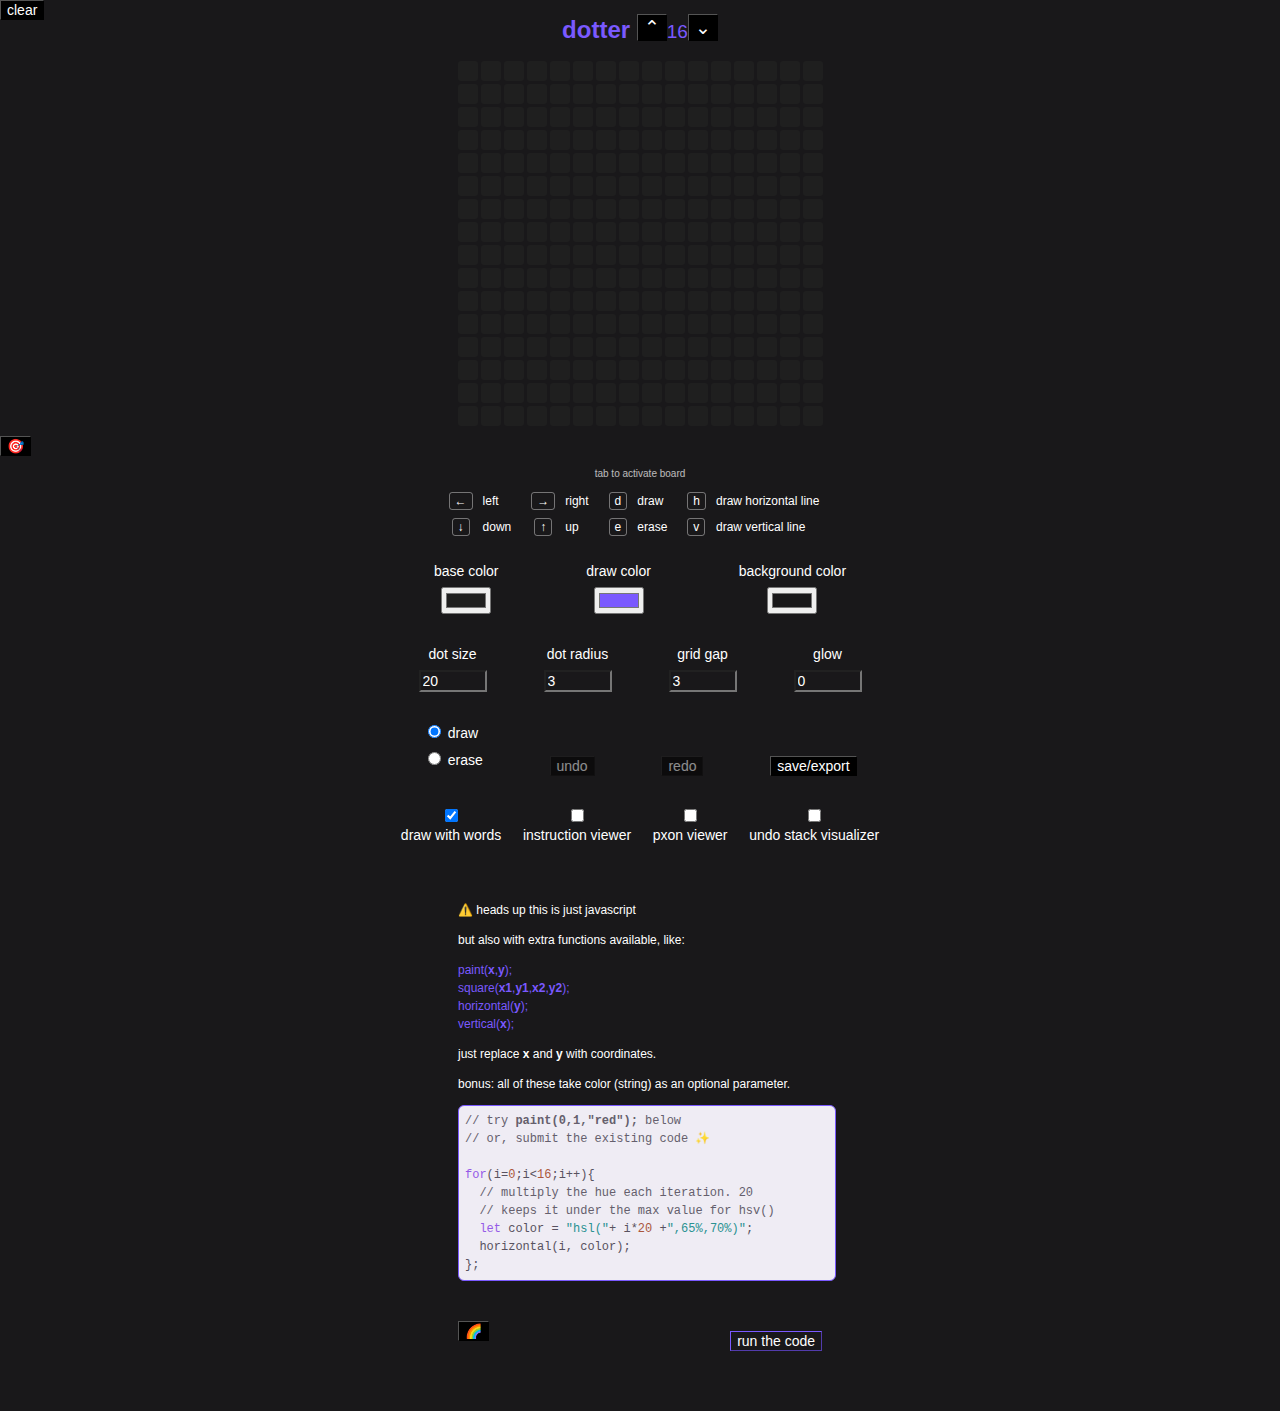
==== commit 541d2956: "Fix board size buttons" ====
--- a/dotter/index.html
+++ b/dotter/index.html
@@ -47,6 +47,12 @@
       color: var(--currentNewDrawColor);
       text-transform: lowercase;
       text-align: center;
+    }
+    h1 a{
+      color: var(--currentNewDrawColor);
+      text-transform: lowercase;
+      text-align: center;
+      text-decoration: none;
     }
     #dotter-num{
       font-size: 19px;
@@ -149,7 +155,9 @@
       line-break: normal;
       float: right;
       width: 40%;
-      display: none;
+      display:  inline;
+      position:absolute;
+      top:-99999px;
       z-index: 1;
       color: var(--textColor);
       transition: width .2s ease-in-out;
@@ -265,9 +273,8 @@
     .dot{
       background-color: #19181A;
       border: 1px solid rgba(255,255,255,0);
-      transition: border .1s ease;
-      transition: filter .1s ease;
-
+      background-color: rgba(0,0,0,0);
+      transition: none;
     }  
     input[type=color]{
       /* border: none;
@@ -412,14 +419,18 @@
         </div>
         <div id="preview">
           <p>Here's your preview</p>
+          <div id="svg-preview"></div>
+          <button id="download-svg">Download SVG</button> 
+          <button id="copy-link-to-replay">Copy link to animated replay </br> (this may not work!)</button> 
+          <button id="download-pxon">Download PXON</button> 
         </div>
       </div>
     </div>
     <div id="overlay-backdrop" class="overlay"></div>
     <div id="main">
-      <header><a href="/">
-        <h1>DOTTER <button id="dotter-up">⌃</button><span id="dotter-num">16</span><button id="dotter-down">⌄</button></h1>
-        </a>
+      <header>
+        <h1><a href="/dotter/">DOTTER</a> <button id="dotter-up">⌃</button><span id="dotter-num">16</span><button id="dotter-down">⌄</button></h1>
+        
       </header>
       <div  id="grid-container" class="board-container"></div>
       <button id="color-eyedropper">🎯</button>
@@ -1126,8 +1137,7 @@
       pxonContainer.style.width = "40%";
       inputPxonViewerCheckbox.checked = input.checked;
     } else {
-      pxonContainer.style.display = "none";
-      pxonContainer.style.width = "0";
+      pxonContainer.style.display = "block";
       inputPxonViewerCheckbox.checked = input.checked;
     }
   }else{
@@ -1138,7 +1148,7 @@
 }
 
 // Set up copy instruction button
-copyInstructionButton = document.getElementById("copy-instruction");
+copyInstructionButton = document.getElementById("copy-link-to-replay");
 
 copyInstructionButton.addEventListener("click", function(){
   
@@ -1158,7 +1168,6 @@
   
   
 
-  console.log(instructionOutputSegment);
 
   instructionsInput.focus();
   instructionsInput.select();
@@ -1167,7 +1176,7 @@
     let msg = successful ? 'successful' : 'unsuccessful';
     copyInstructionButton.innerText = "successfully copied!";
     setTimeout(function(){
-      copyInstructionButton.innerText = "copy again";
+      copyInstructionButton.innerText = "copy link to animated replay again";
     }, 1500);
   } catch(err) {
     alert('failed to copy. ☹️ … ' + err);
@@ -1336,6 +1345,16 @@
   
   var errorContainer = document.getElementById("code-editor-console")
   errorContainer.innerHTML = "";
+  
+  
+  const style = document.createElement('style');
+  style.innerHTML = `
+    .dot {
+        transition: background-color .2s ease; 
+    }`;     
+  document.head.appendChild(style);
+  
+  
   try{
     window.scrollTo({ top: 0, behavior: 'smooth' });
     var timeout = true;
@@ -1348,6 +1367,13 @@
     console.log("something done wrong " +e.message)
   }
 });
+
+      const style2 = document.createElement('style');
+      style2.innerHTML = `
+        .dot {
+            transition: none; 
+        }`;     
+      document.head.appendChild(style2);
       
 //////// HANDLING UPDATES
 
@@ -1511,7 +1537,6 @@
     console.log(arrayLOC);
     window.scrollTo({ top: 0, behavior: 'smooth' });
 
-    
       // avoid having looping timeouts beat each other over the head.
       // thank you Felix Kling (https://stackoverflow.com/questions/6788275/eval-and-settimeout-in-a-loop/6788386#6788386)
       (function() {
@@ -1527,9 +1552,9 @@
                     errorContainer.innerHTML = e.message;
                     console.log("something done wrong " +e.message)
                   }
-                  run(i+1);
+                  run(i+1); // loop until if(entry) is false
                 }
-            }, 85);
+            }, 85); // timeout for each draw step
         };
         run(0);
       }());
@@ -1890,7 +1915,6 @@
     instructions.innerHTML += "removePixelAtCoordinate(" + x + ", " + y + ");";
   }else{
     addDot(foundDot, color);
-
   }
 }
 
@@ -2394,7 +2418,7 @@
   const output = document.createElement('div');
   output.setAttribute('id', 'svg-output');
   
-  document.getElementById('preview').appendChild(output);
+  document.getElementById('svg-preview').appendChild(output);
   
   // input.oninput = function(e) {
     renderSVG(input.value, output);
@@ -2404,7 +2428,16 @@
 }
 
 
-// DOWNLOAD!? thank u https://stackoverflow.com/a/30832210
+document.getElementById('download-svg').addEventListener("click",function(){
+  let theSvg = document.getElementById('svg-output').innerHTML;
+  download(theSvg, "the-good-drawing.svg","svg")
+})
+document.getElementById('download-pxon').addEventListener("click",function(){
+  let thePxon = document.getElementById('export-pxon-textarea').innerHTML;
+  download(thePxon, "the-good-drawing.pxon","pxon")
+})
+
+// DOWNLOAD thank u https://stackoverflow.com/a/30832210
 function download(data, filename, type) {
   var file = new Blob([data], {type: type});
   if (window.navigator.msSaveOrOpenBlob) // IE10+
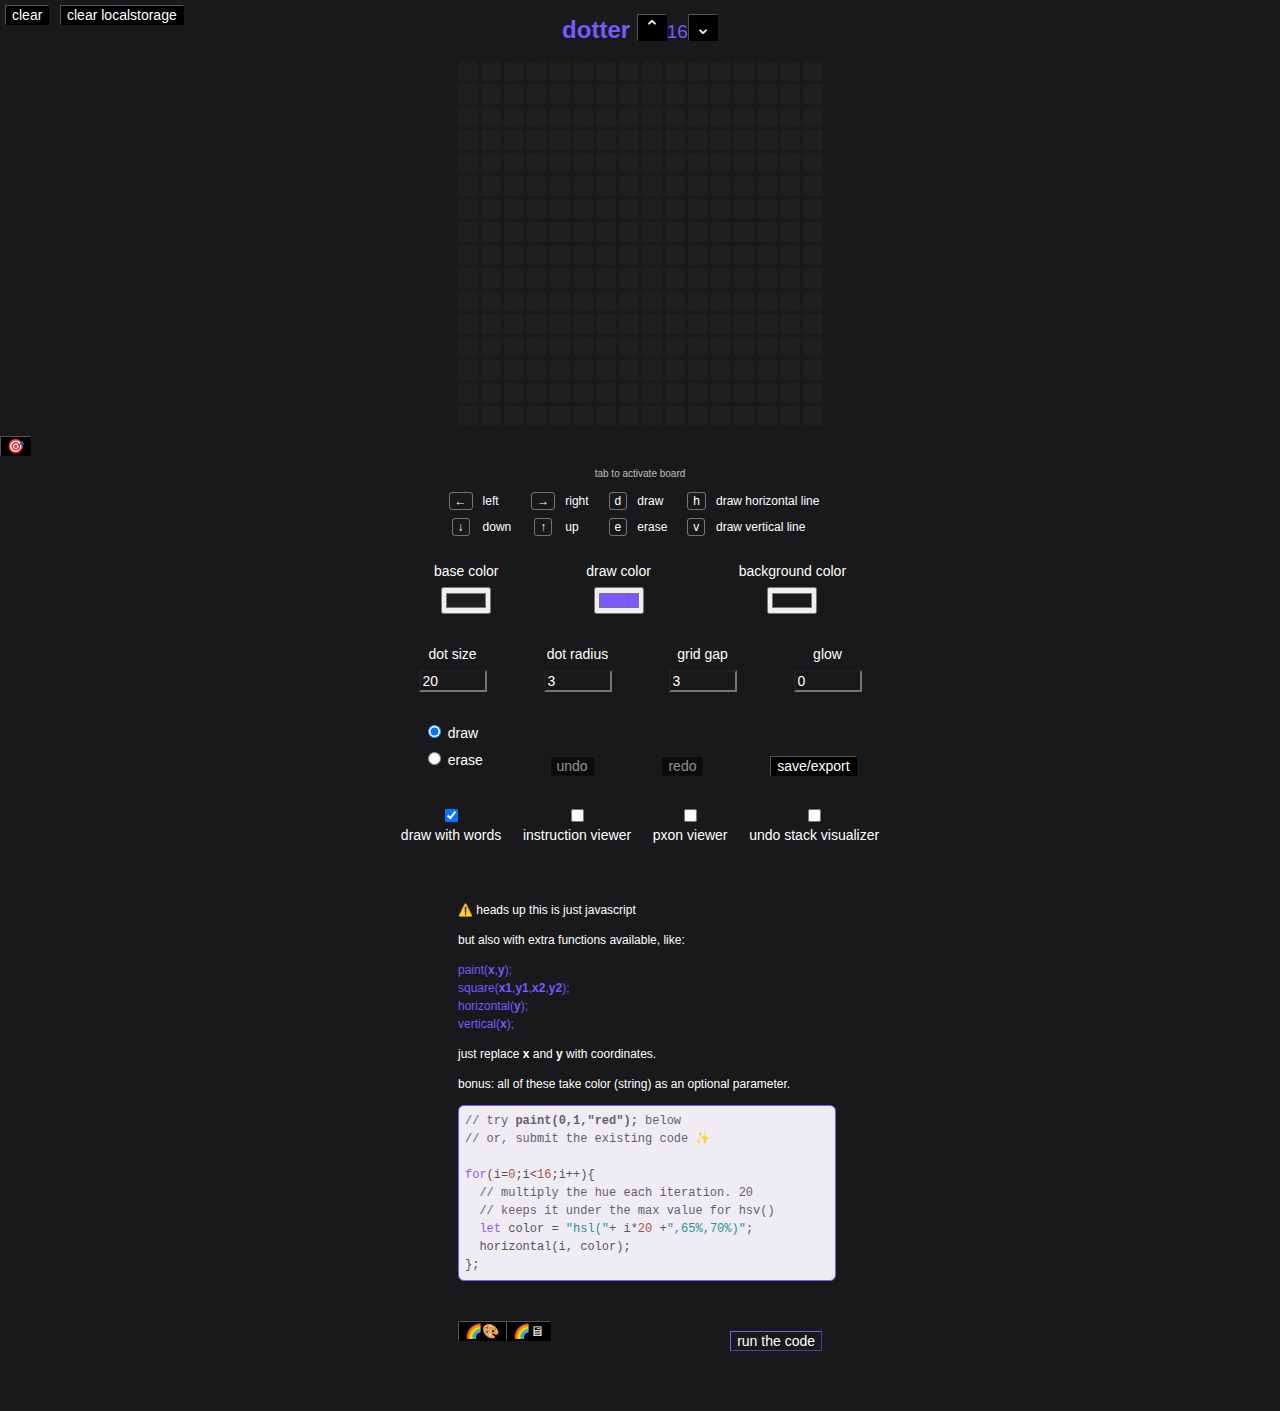
==== commit aa0de89b: "Lots of fixes, localStorage, more rainbow" ====
--- a/dotter/index.html
+++ b/dotter/index.html
@@ -150,14 +150,11 @@
       top: 5px;
     }
     #pxon-panel, #instruction-panel{
-      display: flex;
+      display: none;
+      flex: 0;
+      overflow: hidden;
       flex-direction: column;
       line-break: normal;
-      float: right;
-      width: 40%;
-      display:  inline;
-      position:absolute;
-      top:-99999px;
       z-index: 1;
       color: var(--textColor);
       transition: width .2s ease-in-out;
@@ -178,7 +175,7 @@
     #pxon-panel a:hover{
       bottom: 2px;
     }
-    #raw{
+    #raw, #instructions{
       overflow: hidden;
       overflow-y: scroll;
       background: none;
@@ -404,7 +401,9 @@
     </style>
   </head>  
   <body>
-    <button onclick="clearBoard();" style="position: absolute;top:10;left:10;">clear</button>
+    <button onclick="clearBoard();" style="position: absolute;top:5px;left:5px;">clear</button>
+    <button onclick="localStorage.clear();" style="position: absolute;top:5px;left:60px;">clear localStorage</button>
+
     <div id="export-window">
       <h2>Export your dots to PXON or SVG</h2>
       <button id="close-export-modal">close this</button>
@@ -607,7 +606,7 @@
 </code>
       </pre>
       <input id="submit-code-button" type="submit" value="run the code" title="run the code, do it" />
-      <button onclick="codeEditorInput.innerHTML=moreRainbowCode;hljs.highlightBlock(codeEditorInput);">🌈</button>
+      <button onclick="codeEditorInput.innerHTML=rainbowBrush;hljs.highlightBlock(codeEditorInput);">🌈🎨</button><button onclick="codeEditorInput.innerHTML=moreRainbowCode;hljs.highlightBlock(codeEditorInput);">🌈🖥</button>
       
         <!-- <pre>
 paint(x,y,color)
@@ -656,44 +655,6 @@
 
 
 
-
-
-
-
-
-
-function sleep(milliseconds) { 
-  let timeStart = new Date().getTime(); 
-  while (true) { 
-      let elapsedTime = new Date().getTime() - timeStart; 
-      if (elapsedTime > milliseconds) { 
-          break; 
-      } 
-  }
-}
-
-var gridContainer,
-  undoStack = [],
-  gridArray = [],
-  gridContainer = document.getElementById('grid-container'),
-  undoPresses = 0,
-  undoCount = 0,
-  undoButton = document.getElementById("undo-button"),
-  openSaveExportButton = document.getElementById("open-save-export-button"),
-  closeExportModal = document.getElementById("close-export-modal"),
-  overlayBackdrop = document.getElementById("overlay-backdrop"),
-  BOARD_SIZE = 16,
-  dotBoard,
-  dotCount,
-  currentTool,
-  hasDrawnSwitch = false,
-  pxonScale = 10,
-  color,
-  undoSize,
-  currentUndoSpot,
-  currentUndoSpotFromIndex,
-  UNDO_VISUALIZER = false; 
-
 //////// SET UP OPTIONS + USER INPUTS
 
 var inputInitialDotColor = document.getElementById("initial-dot-color-selected"),
@@ -716,113 +677,185 @@
   inputUndoVisualizerGapContainer = document.getElementById("undo-tile-gap"),
   inputUndoVisualizerGap = document.getElementById("select-undo-tile-gap");
 
-function deleteBoard() {
-  if (confirm("Are you sure you want to delete this board? It…cannot be undone.")) {
-    var board = document.querySelectorAll("#grid-container .board");
-    board[0].remove();
-    startup();
-  } else {
-    return false;
-  }
-}
-
-var initialDotColor,
-  newDrawColor,
-  backgroundColor,
-  dotSize,
-  dotRadius,
-  gridGapSize,
-  glowRadius,
-  hideCheckbox,
-  instructionViewerCheckbox,
-  pxonViewerCheckbox,
-  codeEditorCheckbox,
-  undoVisualizerCheckbox,
-  undoVisualizerScale,
-  undoVisualizerGap;
-  
-  var defaultOptions = {
-    initialDotColor: "#1f1f1f",
-    newDrawColor: "#7a59ff", //ffa57d
-    backgroundColor: "#19181a",
-    dotSize: 20,
-    dotRadius: 3,
-    gridGapSize: 3,
-    glowRadius: 0,
-    hideCheckbox: false,
-    instructionViewerCheckbox: false,
-    pxonViewerCheckbox: false,
-    pxonScale: 1,
-    codeEditorCheckbox: true,
-    undoVisualizerCheckbox: false,
-    undoVisualizerScale: 2,
-    undoVisualizerGap: 0,
-    currentTool: "draw"
-  }
-
-function getState(){
-  initialDotColor = localStorage.getItem("initialDotColor") | inputInitialDotColor.value;
-  newDrawColor = inputNewDrawColor.value;
-  backgroundColor = localStorage.getItem("backgroundColor") | inputBackgroundColor.value;
-  dotSize = inputDotSize.value;
-  dotRadius = inputDotRadius.value;
-  gridGapSize = inputGridGapSize.value;
-  hideCheckbox = inputHideCheckbox.checked;
-  glowRadius = inputGlowRadius.value;
-  instructionViewerCheckbox = inputInstructionViewerCheckbox.checked;
-  pxonViewerCheckbox = inputPxonViewerCheckbox.checked;
-  codeEditorCheckbox = inputCodeEditorCheckbox.checked;
-  undoVisualizerCheckbox = inputUndoVisualizerCheckbox.checked;
-  undoVisualizerScale = inputUndoVisualizerScale.value;
-  undoVisualizerGap = inputUndoVisualizerGap.value;
-}
-
-
-function loadState(){
-  if (typeof(Storage) !== "undefined") {
-    initialDotColor = localStorage.getItem("initialDotColor");
-    newDrawColor = localStorage.getItem("newDrawColor");
-    backgroundColor = localStorage.getItem("backgroundColor");
-    dotSize = localStorage.getItem("dotSize");
-    dotRadius = localStorage.getItem("dotRadius");
-    gridGapSize = localStorage.getItem("gridGapSize");
-    glowRadius = localStorage.getItem("glowRadius");
-    hideCheckbox = localStorage.getItem("hideCheckbox");
-    codeEditorCheckbox = localStorage.getItem("codeEditorCheckbox");
-    instructionViewerCheckbox = localStorage.getItem("instructionViewerCheckbox");
-    pxonViewerCheckbox = localStorage.getItem("pxonViewerCheckbox");
-    undoVisualizerCheckbox = localStorage.getItem("undoVisualizerCheckbox");
-    undoVisualizerScale = localStorage.getItem("undoVisualizerScale");
-    undoVisualizerGap = localStorage.getItem("undoVisualizerGap");
-  } else {
-    // no localstorage..
-  }
-  
-}
+
+
+var gridContainer,
+  undoStack = [],
+  gridArray = [],
+  undoPresses = 0,
+  undoCount = 0,
+  gridContainer = document.getElementById('grid-container'),
+  undoButton = document.getElementById("undo-button"),
+  openSaveExportButton = document.getElementById("open-save-export-button"),
+  closeExportModal = document.getElementById("close-export-modal"),
+  overlayBackdrop = document.getElementById("overlay-backdrop"),
+  dotBoard,
+  dotCount,
+  hasDrawnSwitch = false,
+  undoSize,
+  currentUndoSpot,
+  currentUndoSpotFromIndex,
+  UNDO_VISUALIZER = false; 
+  
+  
+
+
+var defaultOptions = {
+  initialDotColor: "#1f1f1f", // has update function
+  newDrawColor: "#7a59ff", // y
+  backgroundColor: "#19181a", // y
+  BOARD_SIZE: 16, //u
+  dotSize: 20,
+  dotRadius: 3,
+  gridGapSize: 3,
+  glowRadius: 0,
+  hideCheckbox: false,
+  instructionViewerCheckbox: false,
+  pxonViewerCheckbox: false,
+  pxonScale: 10,
+  codeEditorCheckbox: true,
+  undoVisualizerCheckbox: false,
+  undoVisualizerScale: 2,
+  undoVisualizerGap: 0,
+  currentTool: "draw"
+}
+
+var currentOptions = defaultOptions;
+
+function loadOptions(entry, index, arr){
+  // entry is an array of [key, value], so always [0],[1] :)
+  var option = entry[0];
+  var value = entry[1]
+  
+  if(localStorage.getItem(option)){
+    // console.log("setting " + option + " as " + value + " from localStorage");
+    currentOptions[option] = localStorage.getItem(option);
+    // ^^ warning: these are going to come in as strings ^^
+    option = value; 
+  } 
+}
+
+
+
+function saveState(){
+  function saveOptions(entry, index, arr){
+    // entry is an array of [key, value], so always [0],[1] :)
+    var option = entry[0];
+    var value = entry[1]
+    localStorage.setItem(option, value);
+    // console.log("saving " + option + " as " + value + " in localStorage");
+  }
+  Object.entries(currentOptions).forEach(saveOptions);
+}
+
+
+//////// START UP   
+function startup() {
+  
+  // if theres an existing grid, clear it
+  if(gridContainer){
+    gridContainer.innerHTML = "";
+  }
+
+  // load options from localStorage
+  Object.entries(defaultOptions).forEach(loadOptions);
+  
+  // this one rly needs to be an integer (comes from localStorage as string)
+  currentOptions.BOARD_SIZE = parseInt(currentOptions.BOARD_SIZE); 
+  document.getElementById("dotter-num").innerHTML = currentOptions.BOARD_SIZE;
+  
+  // update the UI from localStorage/defaults
+  updateInitialDotColor(currentOptions.initialDotColor);
+  updateNewDrawColor(currentOptions.newDrawColor);
+  updateBackgroundColor(currentOptions.backgroundColor);
+  updatePxonViewerCheckbox(currentOptions.pxonViewerCheckbox);
+  updateDotScale(currentOptions.dotSize);
+  
+  // CREATE THE BOARD
+  gridContainer = document.getElementById('grid-container');
+  dotBoard = document.createElement("div");
+  dotBoard.className = "board board0";
+  dotBoard.tabIndex = "0";
+  gridContainer.appendChild(dotBoard);    
+  dotCount = currentOptions.BOARD_SIZE * currentOptions.BOARD_SIZE
+  // for each BOARD_SIZE number of y rows
+  for(y = 0; y < currentOptions.BOARD_SIZE; y++){
+    // create BOARD_SIZE number of x rows
+    // this gives us a grid with XY coordinates!
+    for(x = 0; x < currentOptions.BOARD_SIZE; x++){            
+        dot = document.createElement("div");
+        dot.className = "dot";
+        dot.setAttribute("x-coord", x);
+        dot.setAttribute("y-coord", y);
+        dotBoard.appendChild(dot);
+    }
+  }  
+  
+  // these show up as inline css, so the board must come first (see above)
+  updateDotRadius(currentOptions.dotRadius);
+  updateGlowRadius(currentOptions.glowRadius);
+  
+  // ADD INITIAL STATE TO THE UNDO STACK
+  grid = document.getElementById('grid-container');
+  var gridContent = grid.innerHTML;        
+  undoStack.push(gridContent);
+  
+  // set up bindings
+  bindClicksForCurrentBoard();
+  
+  // save grid
+  getCurrentPixels();
+  
+  
+  const queryString = new URLSearchParams(window.location.search);
+  // console.log(queryString);
+
+  if(queryString.has('instructions')){
+    const urlParams = queryString.get('instructions');
+    console.log("have params "+urlParams);
+    userCode = de(urlParams);
+    console.log("decoded: "+urlParams);
+
+    userCode = decodeURIComponent(userCode);
+    console.log("decoded again "+userCode);
+
+    var errorContainer = document.getElementById("code-editor-console")
+    errorContainer.innerHTML = "";
+    var arrayLOC = userCode.split('\n');
+    console.log(arrayLOC);
+    window.scrollTo({ top: 0, behavior: 'smooth' });
+
+      // avoid having looping timeouts beat each other over the head.
+      // thank you Felix Kling (https://stackoverflow.com/questions/6788275/eval-and-settimeout-in-a-loop/6788386#6788386)
+      (function() {
+        var data = arrayLOC;
+        var run = function(i) {
+            setTimeout(function() {
+                var entry = data[i];
+                if(entry) {
+                  try{
+                    eval(entry)  
+                  } catch(e) {
+                    // console.log(e.lineNumber);
+                    errorContainer.innerHTML = e.message;
+                    console.log("something done wrong " +e.message)
+                  }
+                  run(i+1); // loop until if(entry) is false
+                }
+            }, 85); // timeout for each draw step
+        };
+        run(0);
+      }());
+  }
+};
+
+
+
+  
+
 
 function applyState(){
   updateInitialDotColor(initialDotColor)
-}
-
-function saveState(){
-  if (typeof(Storage) !== "undefined") {
-    localStorage.setItem("initialDotColor", initialDotColor);
-    localStorage.setItem("newDrawColor", newDrawColor);
-    localStorage.setItem("backgroundColor", backgroundColor);
-    localStorage.setItem("dotSize", dotSize);
-    localStorage.setItem("dotRadius", dotRadius);
-    localStorage.setItem("gridGapSize", gridGapSize);
-    localStorage.setItem("glowRadius", glowRadius);
-    localStorage.setItem("hideCheckbox", hideCheckbox);
-    localStorage.setItem("codeEditorCheckbox", codeEditorCheckbox);
-    localStorage.setItem("pxonViewerCheckbox", pxonViewerCheckbox);
-    localStorage.setItem("undoVisualizerCheckbox", undoVisualizerCheckbox);
-    localStorage.setItem("undoVisualizerScale", undoVisualizerScale);
-    localStorage.setItem("undoVisualizerGap", undoVisualizerGap);  
-  } else {
-    // no localstorage..
-  }
-  
 }
 
 // hex to hsl copyright uhhh stack overflow
@@ -853,6 +886,8 @@
   return HSL;
 }
 
+
+
 // Bind to input changes on INITIAL dot color  
 inputInitialDotColor.addEventListener("input", function() {
   updateInitialDotColor(inputInitialDotColor.value);
@@ -870,7 +905,9 @@
 
 // Bind to input changes on DOT RADIUS
 inputDotRadius.addEventListener("input", function() {
-  updateDotRadius(inputDotRadius.value);
+  if(this.value){
+    updateDotRadius(this.value);
+  }
 }, false); 
 
 function updateDotRadius(amount){
@@ -880,21 +917,42 @@
   const style = document.createElement('style');
   style.innerHTML = `
     .dot {
-        border-radius:` + inputDotRadius.value + `px;
+        border-radius:` + amount + `px;
     }`;     
   document.head.appendChild(style);
   // update variable
-  dotRadius = amount;
+  currentOptions.dotRadius = amount;
   // update input value
   inputDotRadius.value = amount;
   // save state
   saveState();
 }
 
+function debounce(func, wait, immediate) {
+  var timeout;
+  return function() {
+    var context = this, args = arguments;
+    var later = function() {
+      timeout = null;
+      if (!immediate) func.apply(context, args);
+    };
+    var callNow = immediate && !timeout;
+    clearTimeout(timeout);
+    timeout = setTimeout(later, wait);
+    if (callNow) func.apply(context, args);
+  };
+};
+
 // Bind to input changes on DOT SIZE
 inputDotSize.addEventListener("input", function() {
-  updateDotScale(inputDotSize.value);
+  inputDotChange()
 }, false); 
+
+var inputDotChange = debounce(function(){
+  if(inputDotSize.value){
+    updateDotScale(inputDotSize.value);
+  }
+}, 250);
 
 // Handle changes to DOT SIZE
 function updateDotScale(sizeInPx){
@@ -905,12 +963,12 @@
   const style = document.createElement('style');
   style.innerHTML = `
     #grid-container .board{
-      grid-template-rows: repeat(` + BOARD_SIZE + `, ` + n + `);
-      grid-template-columns: repeat(` + BOARD_SIZE + `, ` + n + `);
+      grid-template-rows: repeat(` + currentOptions.BOARD_SIZE + `, ` + n + `);
+      grid-template-columns: repeat(` + currentOptions.BOARD_SIZE + `, ` + n + `);
     } `;   
   document.head.appendChild(style);
   // update variable
-  dotSize = sizeInPx;
+  currentOptions.dotSize = sizeInPx;
   // update input value
   inputDotSize.value = sizeInPx;
   // save state
@@ -919,7 +977,9 @@
 
 // Bind to input changes on GRID GAP 
 inputGridGapSize.addEventListener("input", function() {
-  updateGridGapSize(inputGridGapSize.value);
+  if(this.value){
+    updateGridGapSize(this.value);
+  }
 }, false);
 
 function updateGridGapSize(sizeInPx){
@@ -940,21 +1000,24 @@
   }
   document.head.appendChild(style);
   // scale must be changed to recalculate grid-gap, or something. it seems to require this.
-  updateDotScale(dotSize - 1);
+  updateDotScale(currentOptions.dotSize - 1);
   setTimeout(function(){ 
-    updateDotScale(dotSize + 1); 
+    updateDotScale(currentOptions.dotSize + 1); 
   }, 15);
   // update variable
-  gridGapSize = amount;
+  currentOptions.gridGapSize = amount;
   // update input value
   inputGridGapSize.value = amount;
   // save state
   saveState();
 }
 var wnumb = 'ed553bc94f1e0b6c72' 
+
 // Bind and handle input changes on GLOW AMOUNT
 inputGlowRadius.addEventListener("input", function() {
-  updateGlowRadius(inputGlowRadius.value);
+  if(this.value){
+    updateGlowRadius(this.value);
+  }
 }, false); 
 
 // Handle changes to GLOW AMOUNT
@@ -968,19 +1031,58 @@
          0 0 ` + amount + `px  var(--glowColor);`
   );
   // update variable
-  glowRadius = amount;
+  currentOptions.glowRadius = amount;
   // update input value
   inputGlowRadius.value = amount;
   // save state
+}
+
+
+// Handle changes to CURRENT TOOL
+function updateCurrentTool(tool){
+  if(!tool){
+    tool = "draw";
+  }
+  var eraseRadio = document.getElementById("select-erase-radio")
+  var drawRadio = document.getElementById("select-draw-radio")
+  // update variable
+  currentOptions.currentTool = tool;
+  // update input value
+  if(tool == "draw"){
+    drawRadio.checked = true
+  } else{
+    eraseRadio.checked = true
+  }
+  // save state
   saveState();
 }
+
+
+// Bind & handle changes on PXON VIEWER CHECKBOX
+inputPxonScale.addEventListener( 'change',function() {
+    if(this.value){
+      updatePxonScale(this.value);
+    }
+});
+
+function updatePxonScale(number){
+  if(!number){
+    number = 10
+  }
+  // update variable
+  currentOptions.pxonScale = number;
+  // update input value
+  // inputPxonScale = number;
+  updatePXON();
+}
+
 
 // Bind to changes on DRAW / ERASE RADIO
 var drawEraseRadios = document.querySelectorAll('input[name=draw-erase-radio]');
 if(drawEraseRadios.length) {
   for(count = 0; count < drawEraseRadios.length; count++){
     drawEraseRadios[count].addEventListener('change', function() {
-        currentTool = this.value;
+        currentOptions.currentTool = this.value;
     });
   }
 }
@@ -1086,29 +1188,17 @@
 var dotterNumButtons = document.querySelectorAll("header button");
 
 dotterNumButtons[0].addEventListener('click',function(){
-  BOARD_SIZE++;
-  document.getElementById('dotter-num').innerHTML = BOARD_SIZE;
+  currentOptions.BOARD_SIZE++;
+  document.getElementById('dotter-num').innerHTML = currentOptions.BOARD_SIZE;
+  saveState();
   startup();
 })
 dotterNumButtons[1].addEventListener('click',function(){
-  BOARD_SIZE--;
-  document.getElementById('dotter-num').innerHTML = BOARD_SIZE;
+  currentOptions.BOARD_SIZE--;
+  document.getElementById('dotter-num').innerHTML = currentOptions.BOARD_SIZE;
+  saveState();
   startup();
 })
-
-// Bind & handle changes on PXON VIEWER CHECKBOX
-inputPxonScale.addEventListener( 
-  'change',
-  function() {
-    updatePxonScale(inputPxonScale.value);
-  }
-);
-
-function updatePxonScale(number){
-  pxonScale = number;
-  // console.log(pxonScale);
-  updatePXON();
-}
 
 
 function updateInstructionViewerCheckbox(input){
@@ -1116,16 +1206,16 @@
   if(input){
     if(input.checked) {
       instructionContainer.style.display = "flex";
-      instructionContainer.style.width = "40%";
+      instructionContainer.style.flexGrow = 0.4;
       inputInstructionViewerCheckbox.checked = input.checked;
     } else {
       instructionContainer.style.display = "none";
-      instructionContainer.style.width = "0";
+      instructionContainer.style.flexGrow = 0;
       inputInstructionViewerCheckbox.checked = input.checked;
     }
   }else{
     instructionContainer.style.display = "none";
-    instructionContainer.style.width = "0";
+    instructionContainer.style.flexGrow = 0;
     inputInstructionViewerCheckbox.checked = false;
   }  
 }
@@ -1134,15 +1224,16 @@
   if(input){
     if(input.checked) {
       pxonContainer.style.display = "flex";
-      pxonContainer.style.width = "40%";
+      pxonContainer.style.flexGrow = 0.4;
       inputPxonViewerCheckbox.checked = input.checked;
     } else {
-      pxonContainer.style.display = "block";
+      pxonContainer.style.display = "none";
+      pxonContainer.style.flexGrow = 0;
       inputPxonViewerCheckbox.checked = input.checked;
     }
   }else{
     pxonContainer.style.display = "none";
-    pxonContainer.style.width = "0";
+    pxonContainer.style.flexGrow = 0;
     inputPxonViewerCheckbox.checked = false;
   }  
 }
@@ -1306,8 +1397,8 @@
   const style = document.createElement('style');
   style.innerHTML = `
     #undo-history .board{
-      grid-template-rows: repeat(` + BOARD_SIZE + `, ` + n + `);
-      grid-template-columns: repeat(` + BOARD_SIZE + `, ` + n + `);
+      grid-template-rows: repeat(` + currentOptions.BOARD_SIZE + `, ` + n + `);
+      grid-template-columns: repeat(` + currentOptions.BOARD_SIZE + `, ` + n + `);
     } `;   
   document.head.appendChild(style);
 }
@@ -1374,12 +1465,15 @@
             transition: none; 
         }`;     
       document.head.appendChild(style2);
+  
+  
+  
       
 //////// HANDLING UPDATES
 
 function updateInitialDotColor(color){
   if(!color){
-    color = inputInitialDotColor.value
+    color = currentOptions.initialDotColor
   }
   const style = document.createElement('style');
   style.innerHTML = `
@@ -1388,7 +1482,7 @@
         background-color: var(--dotColor); 
     }`;     
   // set the value
-  initialDotColor = color;
+  currentOptions.initialDotColor = color;
   // append the style to the DOM in <head> section
   document.head.appendChild(style);
   // set the input (in case changed elsewhere)
@@ -1404,7 +1498,7 @@
   }
   document.body.style.setProperty("--currentNewDrawColor", color);
   //set the value
-  newDrawColor = color;
+  currentOptions.newDrawColor = color;
   // set the input (in case changed elsewhere)
   inputNewDrawColor.value = color;  
   // save state
@@ -1433,7 +1527,7 @@
         color: ` + foregroundTextColor +`;
     }`;     
   // set the value
-  backgroundColor = color;
+  currentOptions.backgroundColor = color;
   // append the style to the DOM in <head> section
   document.head.appendChild(style);
   // set the input (redundant if changed via input)
@@ -1442,7 +1536,6 @@
   saveState();
   return color;
 }      
-      
       
 function clearBoard() {
   window.history.pushState("object or string", "Title", "/"+window.location.href.substring(window.location.href.lastIndexOf('/') + 1).split("?")[0]);
@@ -1473,100 +1566,13 @@
     }, 600);
   }
 }
-//////// START UP   
-function startup() {
-  if(gridContainer){
-    gridContainer.innerHTML = "";
-  }
-  // loadState();
-  updateInitialDotColor(initialDotColor);
-  updateBackgroundColor(backgroundColor);
-  updateNewDrawColor(newDrawColor);
-  updatePxonViewerCheckbox(pxonViewerCheckbox);
-
-  // CREATE BOARD
-  gridContainer = document.getElementById('grid-container');
-  dotBoard = document.createElement("div");
-  dotBoard.className = "board board0";
-  dotBoard.tabIndex = "0";
-  gridContainer.appendChild(dotBoard);        
-  dotCount = BOARD_SIZE * BOARD_SIZE
-  
-  for(y = 0; y < BOARD_SIZE; y++){
-    for(x = 0; x < BOARD_SIZE; x++){            
-        dot = document.createElement("div");
-        dot.className = "dot";
-        dot.setAttribute("x-coord", x);
-        dot.setAttribute("y-coord", y);
-        dotBoard.appendChild(dot);
-    }
-  }  
-  
-    
-  updateDotScale(dotSize);
-  updateDotRadius(dotRadius);
-  updateGlowRadius(glowRadius);
-  
-  // ADD INITIAL STATE TO UNDO STACK
-  grid = document.getElementById('grid-container');
-  var gridContent = grid.innerHTML;        
-  undoStack.push(gridContent);
-  
-  bindClicksForCurrentBoard();
-  
-  // Save grid
-  getCurrentPixels();
-  saveState();
-  
-  
-  const queryString = new URLSearchParams(window.location.search);
-  // console.log(queryString);
-
-  if(queryString.has('instructions')){
-    const urlParams = queryString.get('instructions');
-    console.log("have params "+urlParams);
-    userCode = de(urlParams);
-    console.log("decoded: "+urlParams);
-
-    userCode = decodeURIComponent(userCode);
-    console.log("decoded again "+userCode);
-
-    var errorContainer = document.getElementById("code-editor-console")
-    errorContainer.innerHTML = "";
-    var arrayLOC = userCode.split('\n');
-    console.log(arrayLOC);
-    window.scrollTo({ top: 0, behavior: 'smooth' });
-
-      // avoid having looping timeouts beat each other over the head.
-      // thank you Felix Kling (https://stackoverflow.com/questions/6788275/eval-and-settimeout-in-a-loop/6788386#6788386)
-      (function() {
-        var data = arrayLOC;
-        var run = function(i) {
-            setTimeout(function() {
-                var entry = data[i];
-                if(entry) {
-                  try{
-                    eval(entry)  
-                  } catch(e) {
-                    // console.log(e.lineNumber);
-                    errorContainer.innerHTML = e.message;
-                    console.log("something done wrong " +e.message)
-                  }
-                  run(i+1); // loop until if(entry) is false
-                }
-            }, 85); // timeout for each draw step
-        };
-        run(0);
-      }());
-  }
-};
+
 
 
 if(document.readyState === "complete" || (document.readyState !== "loading" && !document.documentElement.doScroll)) {
   console.log("waiting…");
   callback(); 
 } else {
-  console.log("art time");
   document.addEventListener("DOMContentLoaded", startup());
 }
 
@@ -1609,7 +1615,10 @@
   var dots = document.querySelectorAll('#grid-container .dot');
   var boardFocused = isFocused(document.querySelector('#grid-container .board'));
   var dotActive = document.activeElement.classList.contains("dot");
-  var zeroIndexBoardSize = BOARD_SIZE - 1;
+  console.log(currentOptions.BOARD_SIZE);
+  console.log(currentOptions.BOARD_SIZE -1)
+  var zeroIndexBoardSize = currentOptions.BOARD_SIZE - 1;
+  console.log(zeroIndexBoardSize)
   var prevDot;
   
   function moveFocus(toNumber){
@@ -1625,20 +1634,24 @@
   // HANDLE D
   if(e.keyCode == keyboardD && dotActive){
     addDot(dots[activeDot], color);
+  }else if (e.keyCode == keyboardD) {
+    updateCurrentTool("draw");
   }
   
   // HANDLE E
   if(e.keyCode == keyboardE && dotActive){
     // HANDLE SPACE & ENTER  WHEN BOARD IS FOCUSED
     removeDot(dots[activeDot]);
+  }else if (e.keyCode == keyboardE) {
+    updateCurrentTool("erase");
   }
   // HANDLE h
   if(e.keyCode == keyboardH && dotActive){
-    updatePixel(dots[activeDot], newDrawColor, "horizontal");
+    updatePixel(dots[activeDot], currentOptions.newDrawColor, "horizontal");
   }
   // HANDLE V
   if(e.keyCode == keyboardV && dotActive){
-    updatePixel(dots[activeDot], newDrawColor, "vertical");
+    updatePixel(dots[activeDot], currentOptions.newDrawColor, "vertical");
   }
   
   // HANDLE SPACE & ENTER  WHEN BOARD IS FOCUSED
@@ -1675,7 +1688,7 @@
   if(e.keyCode == keyboardSpace && document.activeElement.classList.contains("dot") ||
      e.keyCode == keyboardEnter && document.activeElement.classList.contains("dot") && !boardFocused ){
     e.preventDefault(); 
-    updatePixel(dots[activeDot], newDrawColor);
+    updatePixel(dots[activeDot], currentOptions.newDrawColor);
   }
   // HANDLE RIGHT ARROW 
   if(e.keyCode == keyboardRight && document.activeElement.classList.contains("dot")){
@@ -1699,8 +1712,8 @@
   if(e.keyCode == keyboardDown && document.activeElement.classList.contains("dot")){
     e.preventDefault(); 
     console.log(activeDot);
-    if(activeDot < dots.length - BOARD_SIZE){
-      activeDot = activeDot + BOARD_SIZE;
+    if(activeDot < dots.length - currentOptions.BOARD_SIZE){
+      activeDot = activeDot + currentOptions.BOARD_SIZE;
     }
     moveFocus(activeDot);
   }
@@ -1709,7 +1722,7 @@
     e.preventDefault(); 
     console.log("testing if " + activeDot +" is greater than " +zeroIndexBoardSize);
     if(activeDot > zeroIndexBoardSize){
-      activeDot = activeDot - BOARD_SIZE;
+      activeDot = activeDot - currentOptions.BOARD_SIZE;
     }
     moveFocus(activeDot);
   }
@@ -1791,15 +1804,15 @@
   const dots = document.querySelectorAll(".dot");
   function keyboardShortcutComboCheck(dot){
     if(hPressed == true && vPressed == true){
-      updatePixel(dot, newDrawColor, "horizontal");
-      updatePixel(dot, newDrawColor, "vertical");
+      updatePixel(dot, currentOptions.newDrawColor, "horizontal");
+      updatePixel(dot, currentOptions.newDrawColor, "vertical");
     } else if(hPressed == true){
-      updatePixel(dot, newDrawColor, "horizontal");
+      updatePixel(dot, currentOptions.newDrawColor, "horizontal");
     }
      else if(vPressed == true){
-      updatePixel(dot, newDrawColor, "vertical");
+      updatePixel(dot, currentOptions.newDrawColor, "vertical");
     }else{
-      updatePixel(dot, newDrawColor);
+      updatePixel(dot, currentOptions.newDrawColor);
     }
   }
     
@@ -1841,7 +1854,7 @@
     var target = e.target;
     pressed = true;
     if(target.classList.contains("dot")){
-      updatePixel(target, newDrawColor);
+      updatePixel(target, currentOptions.newDrawColor);
     }
   }, false);
   
@@ -1851,7 +1864,7 @@
     // get element based on xy coordinates, draw if its a dot
     var currentlyTouched = document.elementFromPoint(xPos,yPos); 
     if(currentlyTouched.classList.contains("dot")){
-      updatePixel(currentlyTouched, newDrawColor);
+      updatePixel(currentlyTouched, currentOptions.newDrawColor);
     }
   }, { passive: false });
   
@@ -1895,7 +1908,7 @@
       vertical(coords.x, color);    
       instructions.innerHTML += `v(`+coords.x+`,'`+color+`');\n`;
     }
-  } else if(currentTool == "erase"){
+  } else if(currentOptions.currentTool == "erase"){
     removeDot(dot);
     instructions.innerHTML += `del(`+coords.x+`, `+coords.y+`);\n`;
   }else{
@@ -1910,7 +1923,7 @@
 // UPDATE DOT AT COORDINATE USING ACTIVE TOOL
 function updatePixelAtCoordinate(x, y, color) {
   let foundDot = getPixelByCoordinate(x, y);
-  if(currentTool == "erase"){
+  if(currentOptions.currentTool == "erase"){
     removeDot(foundDot);
     instructions.innerHTML += "removePixelAtCoordinate(" + x + ", " + y + ");";
   }else{
@@ -2073,7 +2086,7 @@
   );
    
   //
-  //  Slice that array at each row of pixels, calculated from BOARD_SIZE.
+  //  Slice that array at each row of pixels, calculated from currentOptions.BOARD_SIZE.
   //  Each element in gridArray will be an array containing a row worth of pixel
   //  elements. This lets us get x,y coordinates from a previously flat list.
   //
@@ -2086,12 +2099,12 @@
   //                   y2   [{"•","•","•"}]}] 
   //                   …
   // 
-  for(loop = 0; loop < BOARD_SIZE; loop++){
+  for(loop = 0; loop < currentOptions.BOARD_SIZE; loop++){
     if(loop < 1){
-      gridArray[loop] = currentBoard.slice(0, BOARD_SIZE);
+      gridArray[loop] = currentBoard.slice(0, currentOptions.BOARD_SIZE);
     }else{
-      var oldVal = (loop) * BOARD_SIZE;
-      var newVal = (loop + 1) * BOARD_SIZE;
+      var oldVal = (loop) * currentOptions.BOARD_SIZE;
+      var newVal = (loop + 1) * currentOptions.BOARD_SIZE;
       gridArray[loop] = currentBoard.slice(oldVal, newVal);
     }
   }
@@ -2105,7 +2118,7 @@
 }
 
 function getPixelByCoordinate(x,y){
-  if( 0 <= x && x < BOARD_SIZE && 0 <= y && y < BOARD_SIZE){
+  if( 0 <= x && x < currentOptions.BOARD_SIZE && 0 <= y && y < currentOptions.BOARD_SIZE){
     return gridArray[y][x];
   }else{
     console.log("coordinate (" + x + ", " + y + ") was out of bounds, setting to 0,0");
@@ -2157,24 +2170,24 @@
   };
   
   // Get color from each x,y coordinate
-  var defaultColor = inputInitialDotColor.value
   function getpixelColor(pxArray){
     var xyPixelColor = pxArray[x][y].style.getPropertyValue('--dotColor');
     if(xyPixelColor.length > 0){
       return xyPixelColor;
     }
     else{
-      return defaultColor;
+      // if not grab the current base color
+      return currentOptions.initialDotColor;
     }
   }
   // From getCurrentPixels() we have an array element that contains arrays of each row of pixels. This lets us grab XY coordinates. 
   var n = 0;
-  for(x = 0; x < BOARD_SIZE; x++){
-    for(y = 0; y < BOARD_SIZE; y++){            
+  for(x = 0; x < currentOptions.BOARD_SIZE; x++){
+    for(y = 0; y < currentOptions.BOARD_SIZE; y++){            
         var pixel = new Object();  
-        pixel.x = (y * pxonScale); // we can agree to not talk
-        pixel.y = (x * pxonScale); // about this part ok
-        pixel.size = pxonScale;
+        pixel.x = (y * currentOptions.pxonScale); // we can agree to not talk
+        pixel.y = (x * currentOptions.pxonScale); // about this part ok
+        pixel.size = currentOptions.pxonScale;
         pixel.color = getpixelColor(gridArray);
         pxon.pxif.pixels[n] = pixel;
         n++;
@@ -2217,7 +2230,7 @@
 
 function paint(x,y,color){
   if(!color){
-    color = newDrawColor;
+    color = currentOptions.newDrawColor;
   }
   addPixelAtCoordinate(x,y,color);
   undoStackAdd();
@@ -2278,9 +2291,9 @@
 
 function horizontal(y, color){
   if(!color){
-    color = newDrawColor;
-  }
-  for(iter = 0; iter < BOARD_SIZE; iter++){
+    color = currentOptions.newDrawColor;
+  }
+  for(iter = 0; iter < currentOptions.BOARD_SIZE; iter++){
     updatePixelAtCoordinate(iter,y,color);
   }
   undoStackAdd();
@@ -2292,9 +2305,9 @@
 
 function vertical(x, color){
   if(!color){
-    color = newDrawColor;
-  }
-  for(iter = 0; iter < BOARD_SIZE; iter++){
+    color = currentOptions.newDrawColor;
+  }
+  for(iter = 0; iter < currentOptions.BOARD_SIZE; iter++){
     updatePixelAtCoordinate(x,iter,color);
   }
   undoStackAdd();
@@ -2302,7 +2315,7 @@
 
 function square(x1,y1,x2,y2,color){
   if(!color){
-    color = newDrawColor;
+    color = currentOptions.newDrawColor;
   }
   //do a switcharoo in case latter coordinates are closer to 0,0
   if(x1 > x2){
@@ -2339,29 +2352,29 @@
   }
   
   
-  const previewToPixelRatio = pxonScale / dotSize;
-  var extraGap = (inputGridGapSize.value * previewToPixelRatio * (BOARD_SIZE + 4));
+  const previewToPixelRatio = currentOptions.pxonScale / currentOptions.dotSize;
+  var extraGap = (inputGridGapSize.value * previewToPixelRatio * (currentOptions.BOARD_SIZE + 4));
   console.log(extraGap);
 
   const svgns = 'http://www.w3.org/2000/svg';
   const svg = document.createElementNS (svgns, 'svg');
   svg.setAttribute('xmlns', svgns);
   svg.setAttribute('version', '1.1');
-  svg.setAttribute('width', BOARD_SIZE * pxonScale + extraGap -0.5);
-  svg.setAttribute('height', BOARD_SIZE * pxonScale + extraGap -0.5);
+  svg.setAttribute('width', currentOptions.BOARD_SIZE * currentOptions.pxonScale + extraGap -0.5);
+  svg.setAttribute('height', currentOptions.BOARD_SIZE * currentOptions.pxonScale + extraGap -0.5);
 
   const {
     pxif: { pixels }
   } = JSON.parse(pxon);
   
-  const rx = (dotRadius * previewToPixelRatio);
+  const rx = (currentOptions.dotRadius * previewToPixelRatio);
   const background = document.createElementNS(svgns, 'rect');
   background.setAttribute('x', 0);
   background.setAttribute('y', 0);
   background.setAttribute('rx', (rx*2));
-  background.setAttribute('width', BOARD_SIZE * pxonScale + extraGap -0.5);
-  background.setAttribute('height', BOARD_SIZE * pxonScale + extraGap -0.5);
-  background.setAttribute('fill', backgroundColor);
+  background.setAttribute('width', currentOptions.BOARD_SIZE * currentOptions.pxonScale + extraGap -0.5);
+  background.setAttribute('height', currentOptions.BOARD_SIZE * currentOptions.pxonScale + extraGap -0.5);
+  background.setAttribute('fill', currentOptions.backgroundColor);
   
   svg.appendChild(background);
 
@@ -2384,7 +2397,7 @@
     // because this is setting down each pixel one at a time,
     // left to right and top to bottom, we need to calculate
     // when each new row to create margins via offsetting x,y
-    if(gridSpacerX == (BOARD_SIZE)){
+    if(gridSpacerX == (currentOptions.BOARD_SIZE)){
       gridSpacerX = 1;
       gridSpacerY++;
     }else{
@@ -2459,6 +2472,21 @@
 
 
 
+
+
+
+const rainbowBrush = `var hue = 0
+var hueCycle = function(){
+  (hue >= 360) ? hue = 0 : hue++;
+  return hue
+}
+function colorCycle() {
+  updateNewDrawColor("hsl(" + hueCycle() +",60%,80%)");
+  setTimeout(colorCycle, 10);
+}
+colorCycle();`;
+
+
 const moreRainbowCode = `function moreRainbow(){
   for(i=0;i<16;i++){
     // multiply the hue each iteration, using 20
@@ -2478,6 +2506,8 @@
 }
 moreRainbow();`;
 
+
+
     </script>
   </body>
 </html>
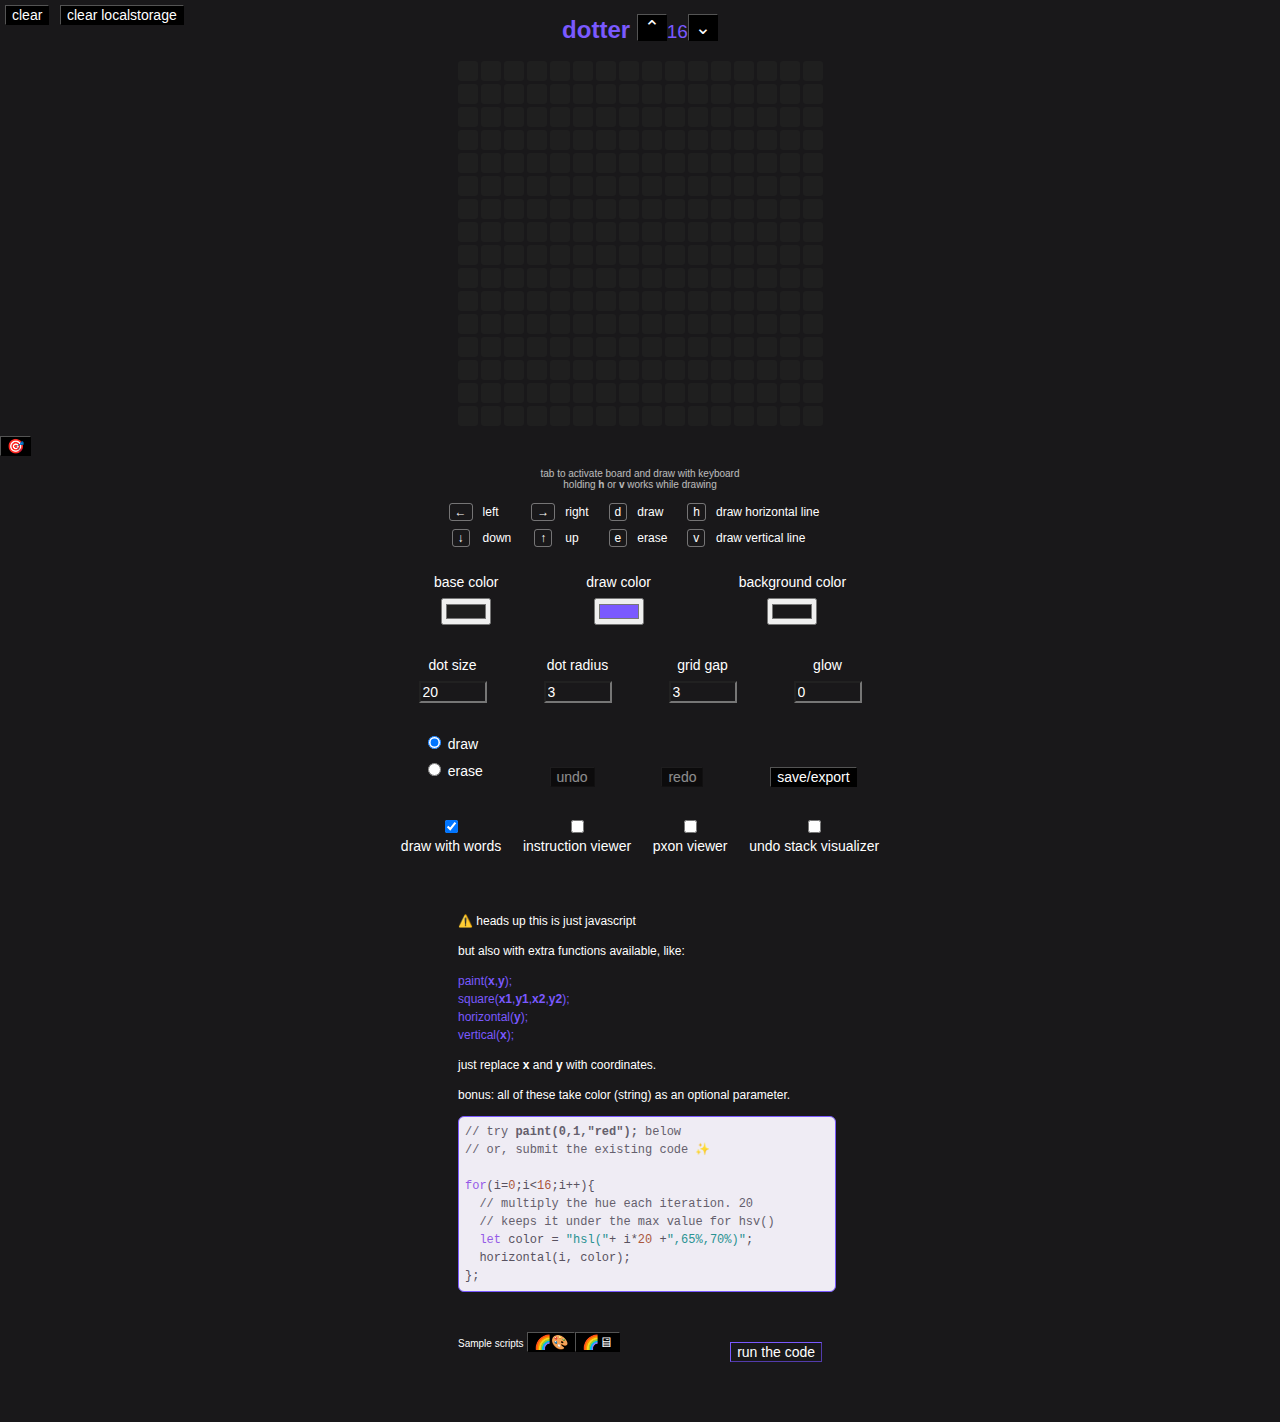
==== commit bdf01dcc: "updates" ====
--- a/dotter/index.html
+++ b/dotter/index.html
@@ -401,8 +401,8 @@
     </style>
   </head>  
   <body>
-    <button onclick="clearBoard();" style="position: absolute;top:5px;left:5px;">clear</button>
-    <button onclick="localStorage.clear();" style="position: absolute;top:5px;left:60px;">clear localStorage</button>
+    <button title="clear board" onclick="clearBoard();" style="position: absolute;top:5px;left:5px;">clear</button>
+    <button title="clear local storage (history and colors)" onclick="localStorage.clear();" style="position: absolute;top:5px;left:60px;">clear localStorage</button>
 
     <div id="export-window">
       <h2>Export your dots to PXON or SVG</h2>
@@ -428,14 +428,16 @@
     <div id="overlay-backdrop" class="overlay"></div>
     <div id="main">
       <header>
-        <h1><a href="/dotter/">DOTTER</a> <button id="dotter-up">⌃</button><span id="dotter-num">16</span><button id="dotter-down">⌄</button></h1>
+        <h1><a href="/dotter/">DOTTER</a> <button id="dotter-up" title="make grid bigger">⌃</button><span id="dotter-num">16</span><button title="make grid smaller"id="dotter-down">⌄</button></h1>
         
       </header>
       <div  id="grid-container" class="board-container"></div>
-      <button id="color-eyedropper">🎯</button>
+      <button title="color eyedropper (not working)" id="color-eyedropper">🎯</button>
       <pre id="code-editor-console" style="text-align:center;opacity: .4;margin-top: 0;white-space: pre-wrap;"></pre>
       <div id="keyboard-shortcuts">
-        <small style="text-align: center;display: block;opacity: .7;">tab to activate board</small>
+        <small style="text-align: center;display: block;opacity: .7;">tab to activate board and draw with keyboard</small>
+        <small style="text-align: center;display: block;opacity: .7;">holding <b>h</b> or <b>v</b> works while drawing</small>
+
         <table>
           <colgroup span="2"></colgroup>
           <colgroup span="2"></colgroup>
@@ -606,8 +608,8 @@
 </code>
       </pre>
       <input id="submit-code-button" type="submit" value="run the code" title="run the code, do it" />
-      <button onclick="codeEditorInput.innerHTML=rainbowBrush;hljs.highlightBlock(codeEditorInput);">🌈🎨</button><button onclick="codeEditorInput.innerHTML=moreRainbowCode;hljs.highlightBlock(codeEditorInput);">🌈🖥</button>
-      
+      <small>Sample scripts</small>
+      <button title="make your brush a rainbow" onclick="codeEditorInput.innerHTML=rainbowBrush;hljs.highlightBlock(codeEditorInput);">🌈🎨</button><button title="draw a rainbow" onclick="codeEditorInput.innerHTML=moreRainbowCode;hljs.highlightBlock(codeEditorInput);">🌈🖥</button>
         <!-- <pre>
 paint(x,y,color)
   x = (number) x coordinate
